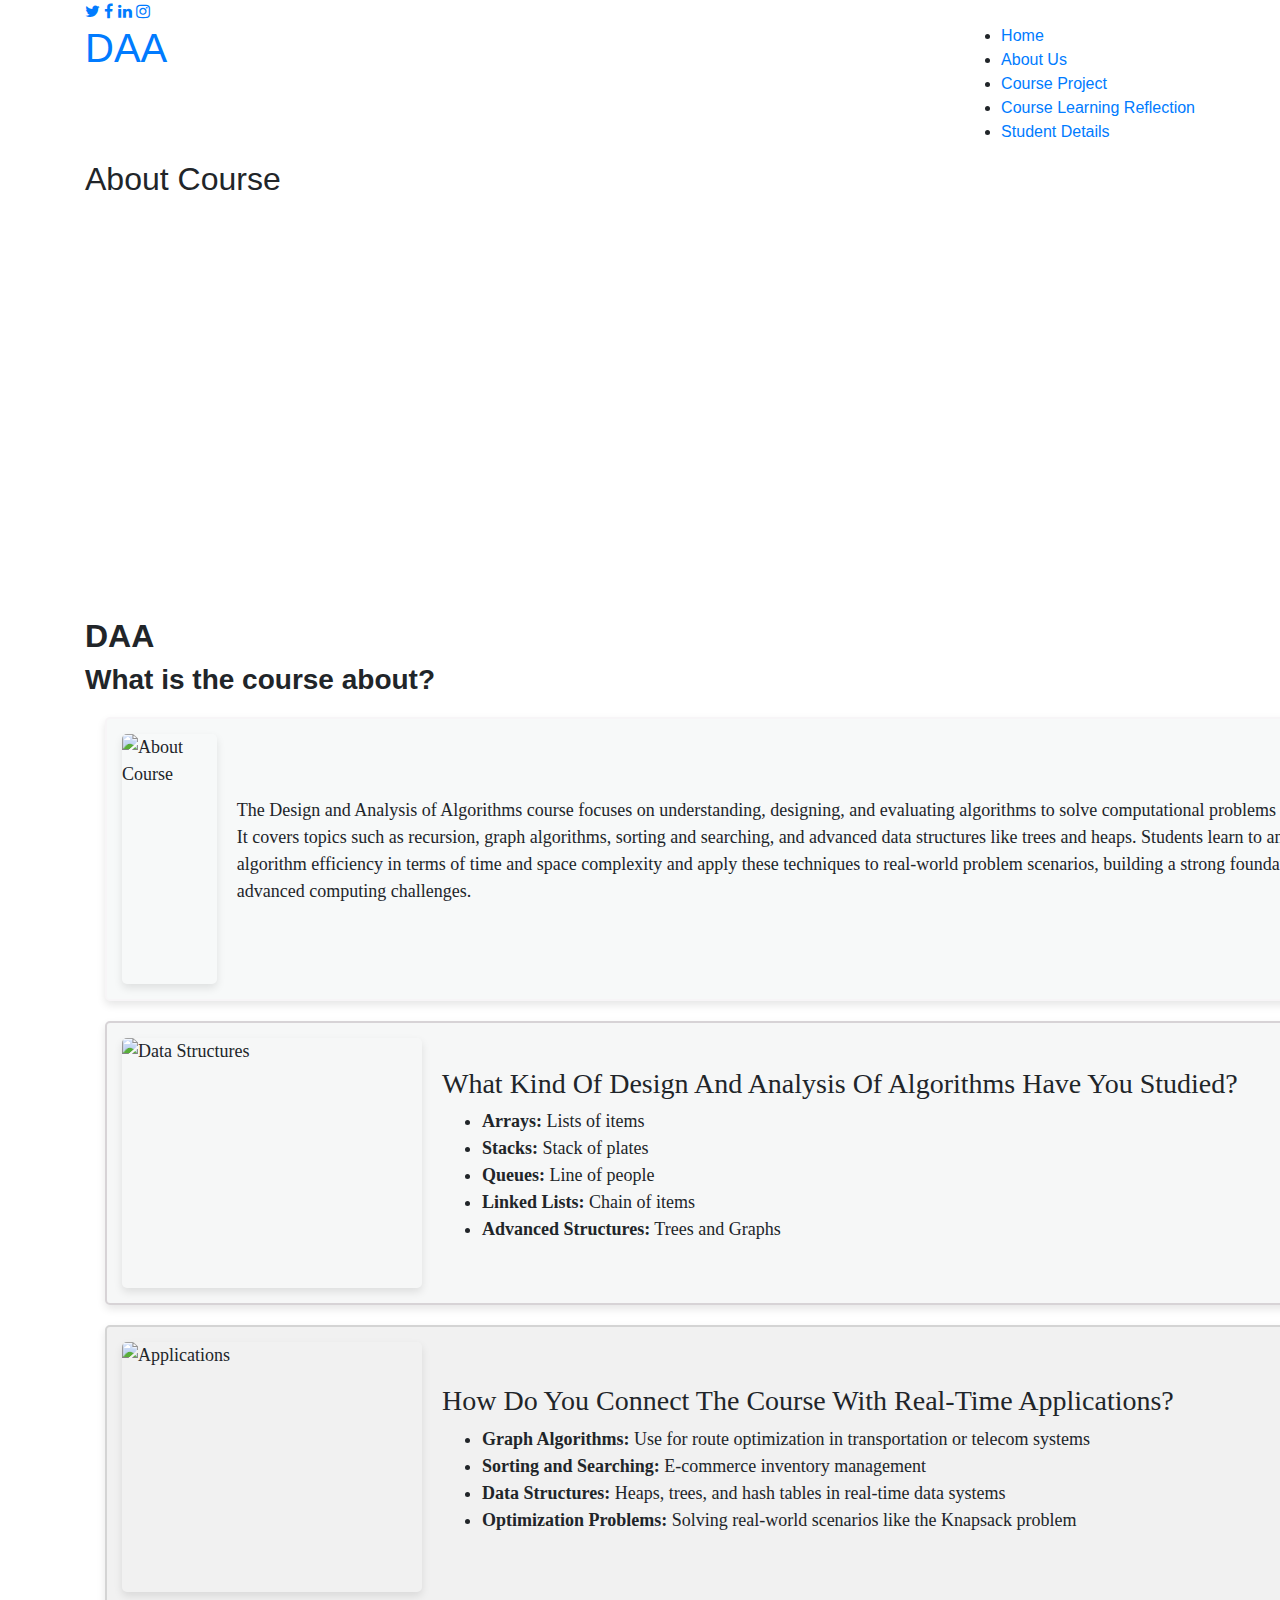
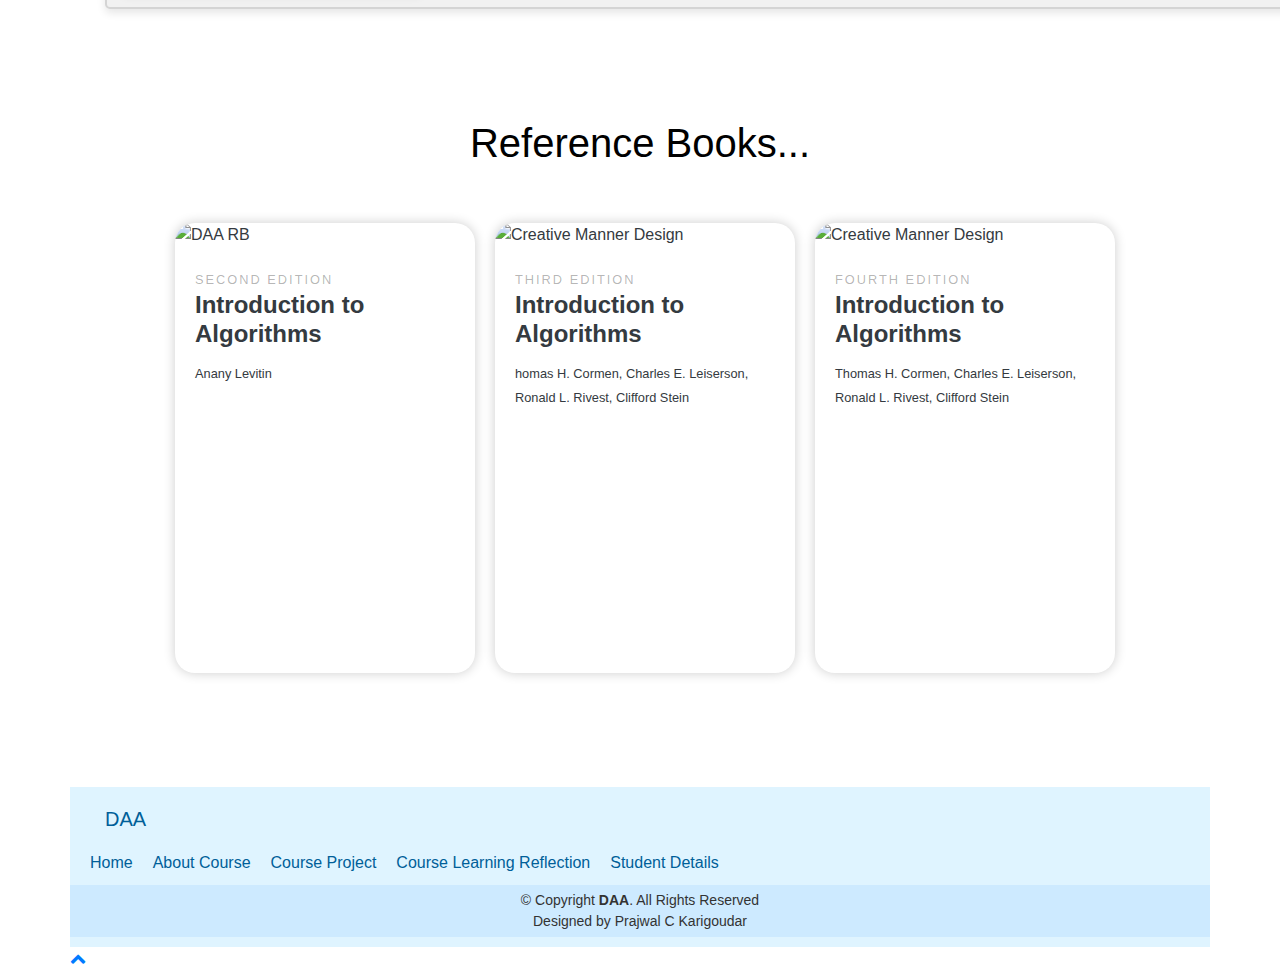
==== about course.html @ 2b9aca1f "Add files via upload" ====
<!DOCTYPE html>
<html lang="en">
<head>
  <meta charset="utf-8">
  <title>DAA About Course</title>
  <meta content="width=device-width, initial-scale=1.0" name="viewport">
  <meta content="" name="keywords">
  <meta content="" name="description">

  <!-- Favicons -->
  <link href="img/favicon.png" rel="icon">
  <link href="img/apple-touch-icon.png" rel="apple-touch-icon">

  <!-- Google Fonts -->
  <link href="https://fonts.googleapis.com/css?family=Open+Sans:300,300i,400,400i,500,600,700,700i|Montserrat:300,400,500,600,700" rel="stylesheet">

  <!-- Bootstrap CSS File -->
  <link href="lib/bootstrap/css/bootstrap.min.css" rel="stylesheet">

  <!-- Libraries CSS Files -->
  <link href="lib/font-awesome/css/font-awesome.min.css" rel="stylesheet">
  <link href="lib/animate/animate.min.css" rel="stylesheet">
  <link href="lib/ionicons/css/ionicons.min.css" rel="stylesheet">
  <link href="lib/owlcarousel/assets/owl.carousel.min.css" rel="stylesheet">
  <link href="lib/lightbox/css/lightbox.min.css" rel="stylesheet">

  <!-- Main Stylesheet File -->
  <link href="css/style.css" rel="stylesheet">

  <!-- =======================================================
    Theme Name: Rapid
    Theme URL: https://bootstrapmade.com/rapid-multipurpose-bootstrap-business-template/
    Author: BootstrapMade.com
    License: https://bootstrapmade.com/license/
  ======================================================= -->
</head>

<body>
  <!--==========================
  Header
  ============================-->
  <header id="header">

    <div id="topbar">
      <div class="container">
        <div class="social-links">
          <a href="#" class="twitter"><i class="fa fa-twitter"></i></a>
          <a href="#" class="facebook"><i class="fa fa-facebook"></i></a>
          <a href="#" class="linkedin"><i class="fa fa-linkedin"></i></a>
          <a href="#" class="instagram"><i class="fa fa-instagram"></i></a>
        </div>
      </div>
    </div>

    <div class="container">

      <div class="logo float-left">
        <!-- Uncomment below if you prefer to use an image logo -->
        <h1 class="text-light"><a href="#intro" class="scrollto"><span>DAA</span></a></h1>
        <!-- <a href="#header" class="scrollto"><img src="img/logo.png" alt="" class="img-fluid"></a> -->
      </div>

      <nav class="main-nav float-right d-none d-lg-block">
        <ul>
            <li class="active"><a href="index.html">Home</a></li>
            <li><a href="about course.html">About Us</a></li>
            <li><a href="course project.html">Course Project</a></li>
            <li><a href="course learning reflection.html">Course Learning Reflection</a></li>
            <li><a href="student details.html">Student Details</a></li>
      </nav><!-- .main-nav -->
      
    </div>
  </header><!-- #header -->

  <!--==========================
    Intro Section
  ============================-->
  <section id="intro" class="clearfix">
    <div class="container d-flex h-100">
      <div class="row justify-content-center align-self-center">
        <div class="col-md-6 intro-info order-md-first order-last">
          <h2>About Course</h2>
        </div>
  
        <div class="col-md-6 intro-img order-md-last order-first">
            <iframe class="styled-iframe" src="https://lottie.host/embed/1fe74a3c-8377-4a32-b13c-34d386376d35/ABcLc5GF6x.lottie"></iframe>
            <style>
              .styled-iframe {
                  width: 180%;
                  height: 450px;
                  border: none;
                  border-radius: 10px;
                  
                  
              }
          </style>
        </div>
      </div>

    </div>
  </section><!-- #intro -->

  <main id="main">

    <!--==========================
      About Us Section
    ============================-->
    <section id="about-course">

        <div class="container">
          <div class="row">
      
            <section id="about-course">

                <div class="container">
                  <div class="row">
              
                    <div class="col-lg-7 col-md-6">
                      <div class="about-content">
                        <h2><b>DAA</b></h2>
                        <h3><b>What is the course about?</b></h3>
                        
                        <!-- First Box -->
                        <div class="box">
                          <div class="box-content">
                            <img src="../Rapid/img/office-worker-flat-with-work-moment-vector-illustration-man-woman-worker-flat-vector_404487-1.jpg" alt="About Course" class="box-image">
                            <div>
                              <p>The Design and Analysis of Algorithms course focuses on understanding, designing, and evaluating algorithms to solve computational problems efficiently. It covers topics such as recursion, graph algorithms, sorting and searching, and advanced data structures like trees and heaps. Students learn to analyze algorithm efficiency in terms of time and space complexity and apply these techniques to real-world problem scenarios, building a strong foundation for advanced computing challenges.</p>
                            </div>
                          </div>
                        </div>
              
                        <!-- Second Box -->
                        <div class="box box-right">
                          <div class="box-content">
                            <img src="../Rapid/img/learning-online-digital-elearning-studying-process_199064-2397 (1).avif" alt="Data Structures" class="box-image">
                            <div>
                              <h3>What Kind Of Design And Analysis Of Algorithms Have You Studied?</h3>
                              <ul>
                                <li><b>Arrays:</b> Lists of items</li>
                                <li><b>Stacks:</b> Stack of plates</li>
                                <li><b>Queues:</b> Line of people</li>
                                <li><b>Linked Lists:</b> Chain of items</li>
                                <li><b>Advanced Structures:</b> Trees and Graphs</li>
                              </ul>
                            </div>
                          </div>
                        </div>
              
                        <!-- Third Box -->
                        <div class="box box-left">
                          <div class="box-content">
                            <img src="../Rapid/img/text-files-concept-illustration_86047-554.avif" alt="Applications" class="box-image">
                            <div>
                              <h3>How Do You Connect The Course With Real-Time Applications?</h3>
                              <ul>
                                <li><b>Graph Algorithms:</b> Use for route optimization in transportation or telecom systems</li>
                                <li><b>Sorting and Searching:</b> E-commerce inventory management</li>
                                <li><b>Data Structures:</b> Heaps, trees, and hash tables in real-time data systems</li>
                                <li><b>Optimization Problems:</b> Solving real-world scenarios like the Knapsack problem</li>
                              </ul>
                            </div>
                          </div>
                        </div>
              
                      </div>
                    </div>
                  </div>
                </div>
              
                <style>
                  .box {
  font-size: 18px;
  font-family: 'Times New Roman';
  background-color: #f7f9f9;
  border: 2px solid #f7f5f7;
  border-radius: 5px;
  width: 200%;  /* Increase the width */
  padding: 15px;
  margin: 20px;
  box-shadow: 0 4px 8px rgba(0, 0, 0, 0.1);
  transition: all 0.3s ease;
}

.box-content {
  display: flex;
  align-items: center;
  gap: 20px; /* Space between image and text */
  transition: transform 0.3s ease;
}

.box-image {
  width: 300px;  /* Increased image width */
  height: 250px; /* Increased image height */
  object-fit: cover;
  border-radius: 5px;
  box-shadow: 0 4px 8px rgba(0, 0, 0, 0.1);
  transition: transform 0.3s ease, box-shadow 0.3s ease;
}

.box:hover {
  transform: translateY(-5px);
  box-shadow: 0 6px 15px rgba(0, 0, 0, 0.15);
}

.box:hover .box-image {
  transform: scale(1.1); /* Scale image slightly */
  box-shadow: 0 6px 20px rgba(0, 0, 0, 0.2); /* Stronger shadow */
}

.box:hover .box-content {
  transform: scale(1.05); /* Slightly enlarge the container */
}

/* Right Box */
.box-right {
  background-color: #f6f7f7;
  border: 2px solid #d7d3d6;
}

/* Left Box */
.box-left {
  background-color: #f1f1f1;
  border: 2px solid #d4d4d4;
}

/* Media Query for Smaller Screens */
@media screen and (max-width: 768px) {
  .box {
    width: 100%;
    float: none;
  }

  .box-content {
    flex-direction: column; /* Stack image and text on smaller screens */
    text-align: center;
  }

  .box-image {
    margin-bottom: 10px;
  }
}

                </style>
              
              </section>
              
      <!-- #about -->
      <section class="wrapper">
        <div class="container">
          <div class="row">
            <div class="col text-center mb-5">
              <h1>Reference Books...</h1>
              <h1 class="lead display-4 font-weight-bolder"></h1>
            </div>
          </div>
          <div class="row">
            <!-- Card 1 -->
            <div class="col-sm-12 col-md-6 col-lg-4 mb-4">
              <div class="card text-dark click-col">
                <img class="card-img-top" src="../Rapid/img/81yt83skJNL._SL1500_.jpg" alt="DAA RB">
                <div class="card-body">
                  <small class="card-meta mb-2">Second Edition</small>
                  <h4 class="card-title mt-0">
                    <a class="text-dark" href="https://amzn.in/d/3ay6RWi"> Introduction to Algorithms</a>
                  </h4>
                  <small><i class="far fa-clock"></i> Anany Levitin</small>
                </div>
                <div class="card-footer">
                  <div class="media">
                    <!-- Optional Media Content -->
                  </div>
                </div>
              </div>
            </div>
      
            <!-- Card 2 -->
            <div class="col-sm-12 col-md-6 col-lg-4 mb-4">
              <div class="card text-dark click-col">
                <img class="card-img-top" src="../Rapid/img/61Pgdn8Ys-L._SL1500_.jpg" alt="Creative Manner Design">
                <div class="card-body">
                  <small class="card-meta mb-2">Third Edition</small>
                  <h4 class="card-title mt-0">
                    <a class="text-dark" href="https://books.google.co.in/books?id=NLngYyWFl_YC&lpg=PP1&pg=PP1#v=onepage&q&f=false">Introduction to Algorithms</a>
                  </h4>
                  <small><i class="far fa-clock"></i> homas H. Cormen, Charles E. Leiserson, Ronald L. Rivest, Clifford Stein</small>
                </div>
                <div class="card-footer">
                  <div class="media">
                    <!-- Optional Media Content -->
                  </div>
                </div>
              </div>
            </div>
      
            <!-- Card 3 -->
            <div class="col-sm-12 col-md-6 col-lg-4 mb-4">
              <div class="card text-dark click-col">
                <img class="card-img-top" src="../Rapid/img/61Mw06x2XcL._SL1500_.jpg" alt="Creative Manner Design">
                <div class="card-body">
                  <small class="card-meta mb-2">Fourth Edition</small>
                  <h4 class="card-title mt-0">
                    <a class="text-dark" href="https://books.google.co.in/books?id=HOJyzgEACAAJ&lpg=PP1&pg=PR5#v=onepage&q&f=false">Introduction to Algorithms</a>
                  </h4>
                  <small><i class="far fa-clock"></i> Thomas H. Cormen, Charles E. Leiserson, Ronald L. Rivest, Clifford Stein</small>
                </div>
                <div class="card-footer">
                  <div class="media">
                    <!-- Optional Media Content -->
                  </div>
                </div>
              </div>
            </div>
          </div>
        </div>
      </section>
      
      <style>
                body {
  /* Created with https://www.css-gradient.com */
  background: none;
}

h1 {
  color: #000000;
}

.lead {
  color: #aaa;
}

.wrapper {
  margin: 10vh;
}

/* post card styles */
.card {
  border: none;
  width:300px;
  transition: all 500ms cubic-bezier(0.19, 1, 0.22, 1);
  overflow: hidden;
  border-radius: 20px;
  min-height: 450px;
  box-shadow: 0 0 12px 0 rgba(0, 0, 0, 0.2);
}

.card img {
  width: 100%;
  height: 100%;
  object-fit: cover;
  transition: transform 0.5s ease; /* Smooth zoom on hover */
}

.card:hover img {
  transform: scale(1.1); /* Slight zoom on hover */
}

.card:hover {
  transform: translateY(-10px); /* Lift card slightly on hover */
}


@media (max-width: 768px) {
  .card {
    min-height: 350px;
  }
}

@media (max-width: 420px) {
  .card {
    min-height: 300px;
  }
}

.card.card-has-bg {
  transition: all 500ms cubic-bezier(0.19, 1, 0.22, 1);
  background-size: 120%;
  background-repeat: no-repeat;
  background-position: center center;
}


.card.card-has-bg:before {
  content: '';
  position: absolute;
  top: 0;
  right: 0;
  bottom: 0;
  left: 0;
  background: inherit;
  -webkit-filter: grayscale(1);
  -moz-filter: grayscale(100%);
  -ms-filter: grayscale(100%);
  -o-filter: grayscale(100%);
  filter: grayscale(100%);
}

.card.card-has-bg:hover {
  transform: scale(0.98);
  box-shadow: 0 0 5px -2px rgba(0, 0, 0, 0.3);
  background-size: 130%;
  transition: all 500ms cubic-bezier(0.19, 1, 0.22, 1);
}

.card.card-has-bg:hover .card-img-overlay {
  transition: all 800ms cubic-bezier(0.19, 1, 0.22, 1);
  background: rgb(255, 186, 33);
  background: linear-gradient(
    0deg,
    rgba(255, 186, 33, 0.5) 0%,
    rgba(255, 186, 33, 1) 100%
  );
}



.card-footer {
  background: none;
  border-top: none;
}

.card-footer .media img {
  border: solid 3px rgba(255, 255, 255, 0.3);
}

.card-title {
  font-weight: 800;
}

.card-meta {
  color: rgba(0, 0, 0, 0.3);
  text-transform: uppercase;
  font-weight: 500;
  letter-spacing: 2px;
}

.card-body {
  transition: all 500ms cubic-bezier(0.19, 1, 0.22, 1);
}

.card:hover .card-body {
  margin-top: 30px;
  transition: all 800ms cubic-bezier(0.19, 1, 0.22, 1);
}

.card:hover {
  cursor: pointer;
  transition: all 800ms cubic-bezier(0.19, 1, 0.22, 1);
}

.card-img-overlay {
  transition: all 800ms cubic-bezier(0.19, 1, 0.22, 1);
  background: rgb(255, 186, 33);
  background: linear-gradient(
    0deg,
    rgba(255, 186, 33, 0.3785889355742297) 0%,
    rgba(255, 186, 33, 1) 100%
  );
}



      </style>
      


    <!--==========================
      Services Section
    ============================-->
    <!-- #about -->

    <!--==========================
      Portfolio Section
    ============================-->


  <!--==========================
    Footer
  ============================-->
  <!-- #footer -->
<footer id="footer" style="background-color: #dff4ff;">
  <div class="footer-top">
    <div class="row">

      <div class="col-lg-6">
        <div class="footer-info">
          <h3>DAA</h3>
        </div>
      </div>

      <div class="footer-links">
        <h4></h4>
        <ul>
          <li><a href="#">Home</a></li>
          <li><a href="#">About Course</a></li>
          <li><a href="#">Course Project</a></li>
          <li><a href="#">Course Learning Reflection</a></li>
          <li><a href="#">Student Details</a></li>
        </ul>
      </div>

    </div>
  </div>

  <div class="footer-bottom">
    <div class="row">
      <div class="col-12 text-center">
        <div class="copyright">
          &copy; Copyright <strong>DAA</strong>. All Rights Reserved
        </div>
        <div class="credits">
          Designed by Prajwal C Karigoudar
        </div>
      </div>
    </div>
  </div>
</footer>

<style>
#footer {
  width: 100%;
  padding: 10px 0;
  color: #333;
  background-color: #dff4ff; /* Light sky blue background */
}

#footer .footer-top {
  display: flex;
  flex-direction: column; /* Stack items vertically */
  align-items: center; /* Center items horizontally */
  justify-content: center; /* Center items vertically */
  padding: 10px 20px;
}

#footer .footer-info h3 {
  font-size: 20px;
  color: #005f99; /* Sky blue text */
  margin-bottom: 10px;
}

#footer .footer-links {
  text-align: center;
}

#footer .footer-links h4 {
  font-size: 18px;
  color: #005f99;
  margin-bottom: 10px;
}

#footer .footer-links ul {
  list-style: none;
  padding: 0;
  margin: 0;
  display: flex; /* Makes the list horizontal */
  gap: 20px; /* Adds spacing between items */
  justify-content: center; /* Center the links horizontally */
}

#footer .footer-links ul li {
  display: inline-block;
}

#footer .footer-links ul li a {
  color: #005f99;
  text-decoration: none;
  transition: color 0.3s;
}

#footer .footer-links ul li a:hover {
  color: #003d66; /* Darker blue on hover */
}

#footer .footer-bottom {
  text-align: center;
  padding: 5px 0;
  background-color: #cdeaff;
  font-size: 14px;
}

#footer .row {
  margin: 0; /* Removes spacing between grid rows */
  width: 100%;
}

body {
  margin: 0; /* Ensure no margins around the footer */
}
</style>


  <a href="#" class="back-to-top"><i class="fa fa-chevron-up"></i></a>
  <!-- Uncomment below i you want to use a preloader -->
  <!-- <div id="preloader"></div> -->

  <!-- JavaScript Libraries -->
  <script src="lib/jquery/jquery.min.js"></script>
  <script src="lib/jquery/jquery-migrate.min.js"></script>
  <script src="lib/bootstrap/js/bootstrap.bundle.min.js"></script>
  <script src="lib/easing/easing.min.js"></script>
  <script src="lib/mobile-nav/mobile-nav.js"></script>
  <script src="lib/wow/wow.min.js"></script>
  <script src="lib/waypoints/waypoints.min.js"></script>
  <script src="lib/counterup/counterup.min.js"></script>
  <script src="lib/owlcarousel/owl.carousel.min.js"></script>
  <script src="lib/isotope/isotope.pkgd.min.js"></script>
  <script src="lib/lightbox/js/lightbox.min.js"></script>
  <!-- Contact Form JavaScript File -->
  <script src="contactform/contactform.js"></script>

  <!-- Template Main Javascript File -->
  <script src="js/main.js"></script>

</body>
</html>
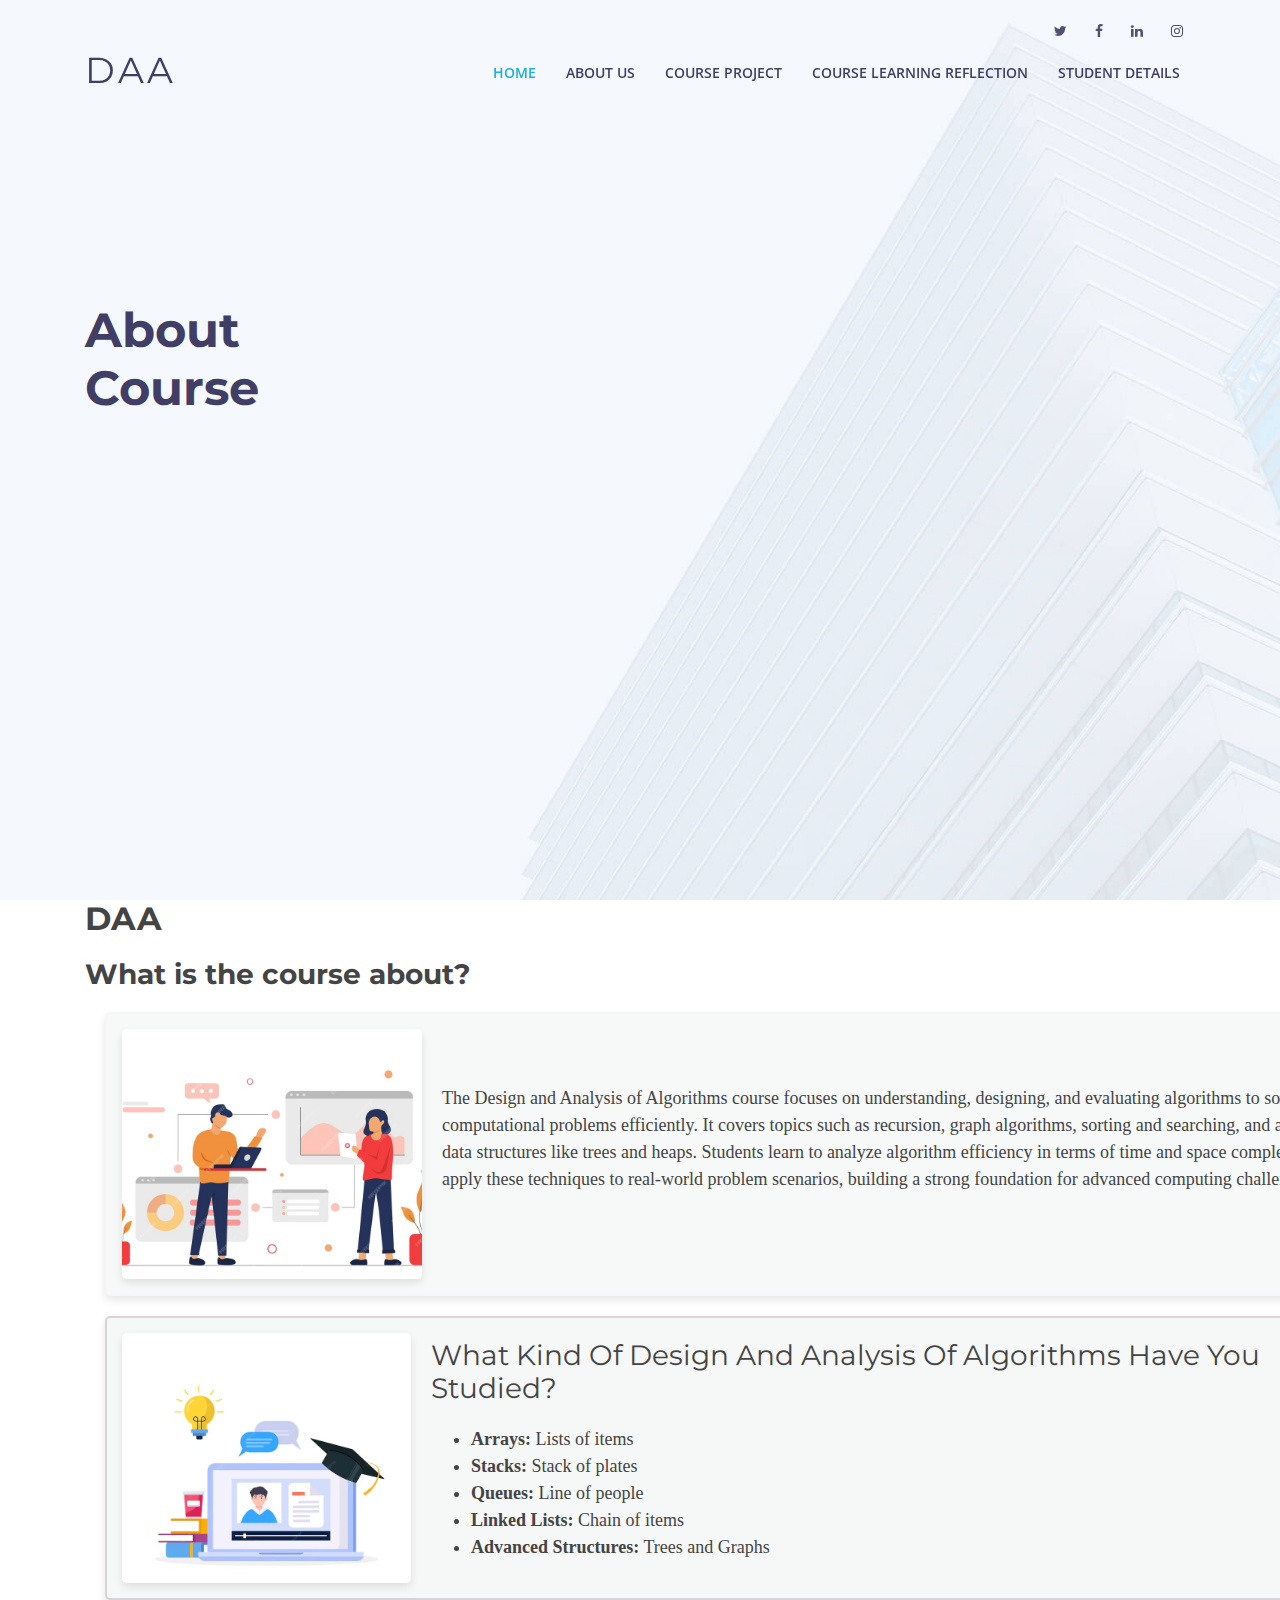
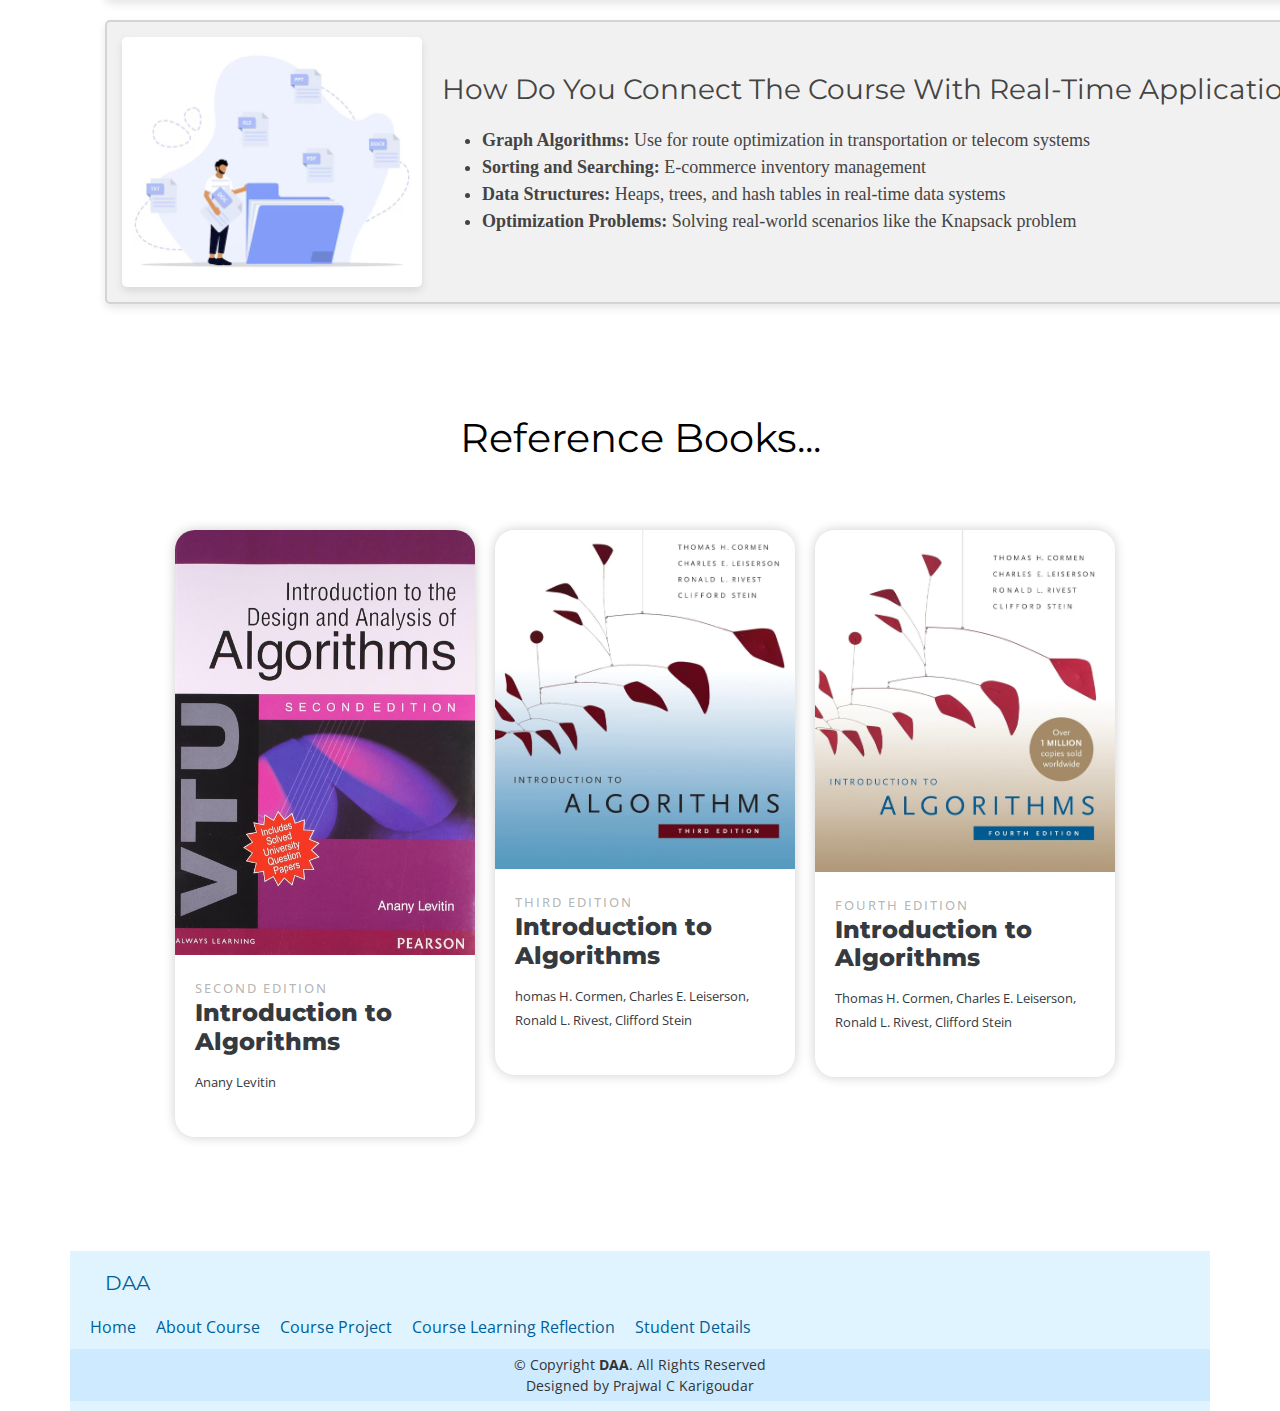
==== commit a14cf975: "Update about course.html" ====
--- a/about course.html
+++ b/about course.html
@@ -123,7 +123,7 @@
                         <!-- First Box -->
                         <div class="box">
                           <div class="box-content">
-                            <img src="../Rapid/img/office-worker-flat-with-work-moment-vector-illustration-man-woman-worker-flat-vector_404487-1.jpg" alt="About Course" class="box-image">
+                            <img src="./img/office-worker-flat-with-work-moment-vector-illustration-man-woman-worker-flat-vector_404487-1.jpg" alt="About Course" class="box-image">
                             <div>
                               <p>The Design and Analysis of Algorithms course focuses on understanding, designing, and evaluating algorithms to solve computational problems efficiently. It covers topics such as recursion, graph algorithms, sorting and searching, and advanced data structures like trees and heaps. Students learn to analyze algorithm efficiency in terms of time and space complexity and apply these techniques to real-world problem scenarios, building a strong foundation for advanced computing challenges.</p>
                             </div>
@@ -133,7 +133,7 @@
                         <!-- Second Box -->
                         <div class="box box-right">
                           <div class="box-content">
-                            <img src="../Rapid/img/learning-online-digital-elearning-studying-process_199064-2397 (1).avif" alt="Data Structures" class="box-image">
+                            <img src="./img/learning-online-digital-elearning-studying-process_199064-2397 (1).avif" alt="Data Structures" class="box-image">
                             <div>
                               <h3>What Kind Of Design And Analysis Of Algorithms Have You Studied?</h3>
                               <ul>
@@ -150,7 +150,7 @@
                         <!-- Third Box -->
                         <div class="box box-left">
                           <div class="box-content">
-                            <img src="../Rapid/img/text-files-concept-illustration_86047-554.avif" alt="Applications" class="box-image">
+                            <img src="./img/text-files-concept-illustration_86047-554.avif" alt="Applications" class="box-image">
                             <div>
                               <h3>How Do You Connect The Course With Real-Time Applications?</h3>
                               <ul>
@@ -258,7 +258,7 @@
             <!-- Card 1 -->
             <div class="col-sm-12 col-md-6 col-lg-4 mb-4">
               <div class="card text-dark click-col">
-                <img class="card-img-top" src="../Rapid/img/81yt83skJNL._SL1500_.jpg" alt="DAA RB">
+                <img class="card-img-top" src="./img/81yt83skJNL._SL1500_.jpg" alt="DAA RB">
                 <div class="card-body">
                   <small class="card-meta mb-2">Second Edition</small>
                   <h4 class="card-title mt-0">
@@ -277,7 +277,7 @@
             <!-- Card 2 -->
             <div class="col-sm-12 col-md-6 col-lg-4 mb-4">
               <div class="card text-dark click-col">
-                <img class="card-img-top" src="../Rapid/img/61Pgdn8Ys-L._SL1500_.jpg" alt="Creative Manner Design">
+                <img class="card-img-top" src="./img/61Pgdn8Ys-L._SL1500_.jpg" alt="Creative Manner Design">
                 <div class="card-body">
                   <small class="card-meta mb-2">Third Edition</small>
                   <h4 class="card-title mt-0">
@@ -296,7 +296,7 @@
             <!-- Card 3 -->
             <div class="col-sm-12 col-md-6 col-lg-4 mb-4">
               <div class="card text-dark click-col">
-                <img class="card-img-top" src="../Rapid/img/61Mw06x2XcL._SL1500_.jpg" alt="Creative Manner Design">
+                <img class="card-img-top" src="./img/61Mw06x2XcL._SL1500_.jpg" alt="Creative Manner Design">
                 <div class="card-body">
                   <small class="card-meta mb-2">Fourth Edition</small>
                   <h4 class="card-title mt-0">
--- a/css/style.css
+++ b/css/style.css
@@ -0,0 +1,1340 @@
+/*
+  Theme Name: Rapid
+  Theme URL: https://bootstrapmade.com/rapid-multipurpose-bootstrap-business-template/
+  Author: BootstrapMade.com
+  License: https://bootstrapmade.com/license/
+*/
+
+/*--------------------------------------------------------------
+# General
+--------------------------------------------------------------*/
+
+body {
+  background: #fff;
+  color: #444;
+  font-family: "Open Sans", sans-serif;
+}
+
+a {
+  color: #1bb1dc;
+  transition: 0.5s;
+}
+
+a:hover,
+a:active,
+a:focus {
+  color: #0a98c0;
+  outline: none;
+  text-decoration: none;
+}
+
+p {
+  padding: 0;
+  margin: 0 0 30px 0;
+}
+
+h1,
+h2,
+h3,
+h4,
+h5,
+h6 {
+  font-family: "Montserrat", sans-serif;
+  font-weight: 400;
+  margin: 0 0 20px 0;
+  padding: 0;
+}
+
+/* Back to top button */
+
+.back-to-top {
+  position: fixed;
+  display: none;
+  background: #1bb1dc;
+  color: #6a4a4a;
+  width: 44px;
+  height: 44px;
+  text-align: center;
+  line-height: 1;
+  font-size: 16px;
+  border-radius: 50%;
+  right: 15px;
+  bottom: 15px;
+  transition: background 0.5s;
+  z-index: 11;
+}
+
+.back-to-top i {
+  padding-top: 12px;
+  color: #fff;
+}
+
+/* Prelaoder */
+
+#preloader {
+  position: fixed;
+  top: 0;
+  left: 0;
+  right: 0;
+  bottom: 0;
+  z-index: 9999;
+  overflow: hidden;
+  background: #fff;
+}
+
+#preloader:before {
+  content: "";
+  position: fixed;
+  top: calc(50% - 30px);
+  left: calc(50% - 30px);
+  border: 6px solid #f2f2f2;
+  border-top: 6px solid #1bb1dc;
+  border-radius: 50%;
+  width: 60px;
+  height: 60px;
+  -webkit-animation: animate-preloader 1s linear infinite;
+  animation: animate-preloader 1s linear infinite;
+}
+
+@-webkit-keyframes animate-preloader {
+  0% {
+    -webkit-transform: rotate(0deg);
+    transform: rotate(0deg);
+  }
+
+  100% {
+    -webkit-transform: rotate(360deg);
+    transform: rotate(360deg);
+  }
+}
+
+@keyframes animate-preloader {
+  0% {
+    -webkit-transform: rotate(0deg);
+    transform: rotate(0deg);
+  }
+
+  100% {
+    -webkit-transform: rotate(360deg);
+    transform: rotate(360deg);
+  }
+}
+
+/*--------------------------------------------------------------
+# Top Bar
+--------------------------------------------------------------*/
+
+#topbar {
+  padding: 0 0 10px 0;
+  font-size: 14px;
+  transition: all 0.5s;
+}
+
+#topbar .social-links {
+  text-align: right;
+}
+
+#topbar .social-links a {
+  color: #535074;
+  padding: 4px 12px;
+  display: inline-block;
+  line-height: 1px;
+}
+
+#topbar .social-links a:hover {
+  color: #1bb1dc;
+}
+
+#topbar .social-links a:first-child {
+  border-left: 0;
+}
+
+/*--------------------------------------------------------------
+# Header
+--------------------------------------------------------------*/
+
+#header {
+  height: 110px;
+  transition: all 0.5s;
+  z-index: 997;
+  transition: all 0.5s;
+  padding: 20px 0;
+  position: fixed;
+  left: 0;
+  top: 0;
+  right: 0;
+  transition: all 0.5s;
+  z-index: 997;
+}
+
+#header.header-scrolled,
+#header.header-pages {
+  height: 70px;
+  padding: 15px 0;
+  background-color: #fff;
+  box-shadow: 0px 0px 30px rgba(127, 137, 161, 0.3);
+}
+
+#header.header-scrolled #topbar,
+#header.header-pages #topbar {
+  display: none;
+}
+
+#header .logo h1 {
+  font-size: 36px;
+  margin: 0;
+  padding: 0;
+  line-height: 1;
+  font-weight: 400;
+  letter-spacing: 3px;
+  text-transform: uppercase;
+}
+
+#header .logo h1 a,
+#header .logo h1 a:hover {
+  color: #413e66;
+  text-decoration: none;
+}
+
+#header .logo img {
+  padding: 0;
+  margin: 7px 0;
+  max-height: 26px;
+}
+
+.main-pages {
+  margin-top: 60px;
+}
+
+/*--------------------------------------------------------------
+# Intro Section
+--------------------------------------------------------------*/
+
+#intro {
+  width: 100%;
+  height: 100vh;
+  position: relative;
+  background: #f5f8fd url("../img/intro-bg.jpg") center top no-repeat;
+  background-size: cover;
+}
+
+#intro .intro-info h2 {
+  color: #413e66;
+  margin-bottom: 40px;
+  font-size: 48px;
+  font-weight: 700;
+}
+
+#intro .intro-info h2 span {
+  color: #1bb1dc;
+}
+
+#intro .intro-info .btn-get-started,
+#intro .intro-info .btn-services {
+  font-family: "Montserrat", sans-serif;
+  font-size: 13px;
+  font-weight: 600;
+  text-transform: uppercase;
+  letter-spacing: 1px;
+  display: inline-block;
+  padding: 10px 32px;
+  border-radius: 4px;
+  transition: 0.5s;
+  color: #fff;
+  background: #1bb1dc;
+  color: #fff;
+}
+
+#intro .intro-info .btn-get-started:hover,
+#intro .intro-info .btn-services:hover {
+  background: #0a98c0;
+}
+
+/*--------------------------------------------------------------
+# Navigation Menu
+--------------------------------------------------------------*/
+
+/* Desktop Navigation */
+
+.main-nav {
+  /* Drop Down */
+  /* Deep Drop Down */
+}
+
+.main-nav,
+.main-nav * {
+  margin: 0;
+  padding: 0;
+  list-style: none;
+}
+
+.main-nav > ul > li {
+  position: relative;
+  white-space: nowrap;
+  float: left;
+}
+
+.main-nav a {
+  display: block;
+  position: relative;
+  color: #413e66;
+  padding: 10px 15px;
+  transition: 0.3s;
+  font-size: 14px;
+  font-family: "Open Sans", sans-serif;
+  text-transform: uppercase;
+  font-weight: 600;
+}
+
+.main-nav a:hover,
+.main-nav .active > a,
+.main-nav li:hover > a {
+  color: #1bb1dc;
+  text-decoration: none;
+}
+
+.main-nav .drop-down ul {
+  display: block;
+  position: absolute;
+  left: 0;
+  top: calc(100% - 30px);
+  z-index: 99;
+  opacity: 0;
+  visibility: hidden;
+  padding: 10px 0;
+  background: #fff;
+  box-shadow: 0px 0px 30px rgba(127, 137, 161, 0.25);
+  transition: ease all 0.3s;
+}
+
+.main-nav .drop-down:hover > ul {
+  opacity: 1;
+  top: 100%;
+  visibility: visible;
+}
+
+.main-nav .drop-down li {
+  min-width: 180px;
+  position: relative;
+}
+
+.main-nav .drop-down ul a {
+  padding: 10px 20px;
+  font-size: 14px;
+  font-weight: 500;
+  text-transform: none;
+  color: #065e77;
+}
+
+.main-nav .drop-down ul a:hover,
+.main-nav .drop-down ul .active > a,
+.main-nav .drop-down ul li:hover > a {
+  color: #1bb1dc;
+}
+
+.main-nav .drop-down > a:after {
+  content: "\f107";
+  font-family: FontAwesome;
+  padding-left: 10px;
+}
+
+.main-nav .drop-down .drop-down ul {
+  top: 0;
+  left: calc(100% - 30px);
+}
+
+.main-nav .drop-down .drop-down:hover > ul {
+  opacity: 1;
+  top: 0;
+  left: 100%;
+}
+
+.main-nav .drop-down .drop-down > a {
+  padding-right: 35px;
+}
+
+.main-nav .drop-down .drop-down > a:after {
+  content: "\f105";
+  position: absolute;
+  right: 15px;
+}
+
+/* Mobile Navigation */
+
+.mobile-nav {
+  position: fixed;
+  top: 0;
+  bottom: 0;
+  z-index: 9999;
+  overflow-y: auto;
+  left: -260px;
+  width: 260px;
+  padding-top: 18px;
+  background: rgba(40, 38, 70, 0.8);
+  transition: 0.4s;
+}
+
+.mobile-nav * {
+  margin: 0;
+  padding: 0;
+  list-style: none;
+}
+
+.mobile-nav a {
+  display: block;
+  position: relative;
+  color: #fff;
+  padding: 10px 20px;
+  font-weight: 500;
+}
+
+.mobile-nav a:hover,
+.mobile-nav .active > a,
+.mobile-nav li:hover > a {
+  color: #8dc2fa;
+  text-decoration: none;
+}
+
+.mobile-nav .drop-down > a:after {
+  content: "\f078";
+  font-family: FontAwesome;
+  padding-left: 10px;
+  position: absolute;
+  right: 15px;
+}
+
+.mobile-nav .active.drop-down > a:after {
+  content: "\f077";
+}
+
+.mobile-nav .drop-down > a {
+  padding-right: 35px;
+}
+
+.mobile-nav .drop-down ul {
+  display: none;
+  overflow: hidden;
+}
+
+.mobile-nav .drop-down li {
+  padding-left: 20px;
+}
+
+.mobile-nav-toggle {
+  position: fixed;
+  right: 0;
+  top: 0;
+  z-index: 9998;
+  border: 0;
+  background: none;
+  font-size: 24px;
+  transition: all 0.4s;
+  outline: none !important;
+  line-height: 1;
+  cursor: pointer;
+  text-align: right;
+}
+
+.mobile-nav-toggle i {
+  margin: 18px 18px 0 0;
+  color: #065e77;
+}
+
+.mobile-nav-overly {
+  width: 100%;
+  height: 100%;
+  z-index: 9997;
+  top: 0;
+  left: 0;
+  position: fixed;
+  background: rgba(40, 38, 70, 0.8);
+  overflow: hidden;
+  display: none;
+}
+
+.mobile-nav-active {
+  overflow: hidden;
+}
+
+.mobile-nav-active .mobile-nav {
+  left: 0;
+}
+
+.mobile-nav-active .mobile-nav-toggle i {
+  color: #fff;
+}
+
+/*--------------------------------------------------------------
+# Sections
+--------------------------------------------------------------*/
+
+/* Sections Header
+--------------------------------*/
+
+.section-header h3 {
+  font-size: 36px;
+  color: #413e66;
+  text-align: center;
+  font-weight: 700;
+  position: relative;
+  font-family: "Montserrat", sans-serif;
+}
+
+.section-header p {
+  text-align: center;
+  margin: auto;
+  font-size: 15px;
+  padding-bottom: 60px;
+  color: #535074;
+  width: 50%;
+}
+
+/* Section with background
+--------------------------------*/
+
+.section-bg {
+  background: #f5f8fd;
+}
+
+/* About Us Section
+--------------------------------*/
+
+#about {
+  padding: 60px 0;
+}
+
+#about .about-content {
+  padding-top: 40px;
+}
+
+#about .about-content h2 {
+  color: #413e66;
+  font-family: "Montserrat", sans-serif;
+  font-weight: 700;
+}
+
+#about .about-content h3 {
+  color: #696592;
+  font-weight: 400;
+  font-size: 22px;
+  font-style: italic;
+}
+
+#about .about-content ul {
+  list-style: none;
+  padding: 0;
+}
+
+#about .about-content ul li {
+  padding-bottom: 10px;
+}
+
+#about .about-content ul li i {
+  font-size: 20px;
+  padding-right: 4px;
+  color: #1bb1dc;
+}
+
+#about .about-img {
+  position: relative;
+  margin: 30px 30px 30px 30px;
+}
+
+#about .about-img img {
+  width: 100%;
+  border: 8px solid #fff;
+  transition: .5s;
+}
+
+#about .about-img img:hover {
+  width: 100%;
+  -webkit-transform: scale(1.03);
+  transform: scale(1.03);
+}
+
+#about .about-img::before {
+  position: absolute;
+  left: -31px;
+  top: -30px;
+  width: 90%;
+  height: 92%;
+  z-index: -1;
+  content: '';
+  background-color: #ebf1fa;
+  transition: .5s;
+}
+
+#about .about-img::after {
+  position: absolute;
+  right: -31px;
+  bottom: -30px;
+  width: 90%;
+  height: 92%;
+  z-index: -1;
+  content: '';
+  background-color: #ebf1fa;
+  transition: .5s;
+}
+
+/* Services Section
+--------------------------------*/
+
+#services {
+  padding: 60px 0 40px 0;
+}
+
+#services .box {
+  padding: 30px;
+  position: relative;
+  overflow: hidden;
+  border-radius: 10px;
+  margin: 0 10px 40px 10px;
+  background: #fff;
+  box-shadow: 0 10px 29px 0 rgba(68, 88, 144, 0.1);
+  transition: all 0.3s ease-in-out;
+  text-align: center;
+}
+
+#services .box:hover {
+  -webkit-transform: scale(1.1);
+  transform: scale(1.1);
+}
+
+#services .icon {
+  margin: 0 auto 15px auto;
+  padding-top: 12px;
+  display: inline-block;
+  text-align: center;
+  border-radius: 50%;
+  width: 60px;
+  height: 60px;
+}
+
+#services .icon i {
+  font-size: 36px;
+  line-height: 1;
+}
+
+#services .title {
+  font-weight: 700;
+  margin-bottom: 15px;
+  font-size: 18px;
+}
+
+#services .title a {
+  color: #111;
+}
+
+#services .box:hover .title a {
+  color: #1bb1dc;
+}
+
+#services .description {
+  font-size: 14px;
+  line-height: 28px;
+  margin-bottom: 0;
+  text-align: left;
+}
+
+/* Why Us Section
+--------------------------------*/
+
+#why-us {
+  padding: 60px 0;
+}
+
+#why-us .why-us-content .features {
+  margin: 0 0 15px 0;
+  padding: 0;
+  transition: 0.3s ease-in-out;
+}
+
+#why-us .why-us-content .features i {
+  font-size: 36px;
+  float: left;
+}
+
+#why-us .why-us-content .features h4 {
+  font-size: 24px;
+  font-weight: 600;
+  margin-left: 56px;
+  color: #413e66;
+  margin-bottom: 5px;
+}
+
+#why-us .why-us-content .features p {
+  font-size: 16px;
+  margin-left: 56px;
+  color: #555186;
+}
+
+#why-us .counters {
+  padding-top: 40px;
+}
+
+#why-us .counters span {
+  font-family: "Montserrat", sans-serif;
+  font-weight: bold;
+  font-size: 48px;
+  display: block;
+  color: #555186;
+}
+
+#why-us .counters p {
+  padding: 0;
+  margin: 0 0 20px 0;
+  font-family: "Montserrat", sans-serif;
+  font-size: 14px;
+  color: #8a87b6;
+}
+
+/* Call To Action Section
+--------------------------------*/
+
+#call-to-action {
+  background: #2d2b46;
+  background-size: cover;
+  padding: 40px 0;
+}
+
+#call-to-action .cta-title {
+  color: #fff;
+  font-size: 28px;
+  font-weight: 700;
+}
+
+#call-to-action .cta-text {
+  color: #fff;
+}
+
+#call-to-action .cta-btn {
+  font-family: "Montserrat", sans-serif;
+  font-weight: 700;
+  font-size: 16px;
+  letter-spacing: 1px;
+  display: inline-block;
+  padding: 8px 26px;
+  border-radius: 3px;
+  transition: 0.5s;
+  margin: 10px;
+  border: 3px solid #fff;
+  color: #fff;
+}
+
+#call-to-action .cta-btn:hover {
+  background: #1bb1dc;
+  border: 3px solid #1bb1dc;
+}
+
+/* Features Section
+--------------------------------*/
+
+#features {
+  padding: 80px 0;
+}
+
+#features h4 {
+  font-weight: 600;
+  font-size: 24px;
+}
+
+/* Portfolio Section
+--------------------------------*/
+
+#portfolio {
+  padding: 60px 0;
+}
+
+#portfolio #portfolio-flters {
+  padding: 0;
+  margin: 5px 0 35px 0;
+  list-style: none;
+  text-align: center;
+}
+
+#portfolio #portfolio-flters li {
+  cursor: pointer;
+  margin: 15px 15px 15px 0;
+  display: inline-block;
+  padding: 6px 10px;
+  font-size: 16px;
+  line-height: 20px;
+  color: #413e66;
+  margin-bottom: 5px;
+  transition: all 0.3s ease-in-out;
+}
+
+#portfolio #portfolio-flters li:hover,
+#portfolio #portfolio-flters li.filter-active {
+  color: #1bb1dc;
+}
+
+#portfolio #portfolio-flters li:last-child {
+  margin-right: 0;
+}
+
+#portfolio .portfolio-item {
+  position: relative;
+  overflow: hidden;
+  margin-bottom: 30px;
+}
+
+#portfolio .portfolio-item .portfolio-wrap {
+  overflow: hidden;
+  position: relative;
+  margin: 0;
+}
+
+#portfolio .portfolio-item .portfolio-wrap:hover img {
+  opacity: 0.4;
+  transition: 0.3s;
+}
+
+#portfolio .portfolio-item .portfolio-wrap .portfolio-info {
+  position: absolute;
+  top: 0;
+  right: 0;
+  bottom: 0;
+  left: 0;
+  display: -webkit-box;
+  display: -webkit-flex;
+  display: -ms-flexbox;
+  display: flex;
+  -webkit-box-pack: center;
+  -webkit-justify-content: center;
+  -ms-flex-pack: center;
+  justify-content: center;
+  -webkit-box-align: center;
+  -webkit-align-items: center;
+  -ms-flex-align: center;
+  align-items: center;
+  -webkit-box-orient: vertical;
+  -webkit-box-direction: normal;
+  -webkit-flex-direction: column;
+  -ms-flex-direction: column;
+  flex-direction: column;
+  text-align: center;
+  opacity: 0;
+  transition: 0.2s linear;
+}
+
+#portfolio .portfolio-item .portfolio-wrap .portfolio-info h4 {
+  font-size: 22px;
+  line-height: 1px;
+  font-weight: 700;
+  margin-bottom: 14px;
+  padding-bottom: 0;
+}
+
+#portfolio .portfolio-item .portfolio-wrap .portfolio-info h4 a {
+  color: #fff;
+}
+
+#portfolio .portfolio-item .portfolio-wrap .portfolio-info h4 a:hover {
+  color: #1bb1dc;
+}
+
+#portfolio .portfolio-item .portfolio-wrap .portfolio-info p {
+  padding: 0;
+  margin: 0;
+  color: #f8fcff;
+  font-weight: 500;
+  font-size: 14px;
+  text-transform: uppercase;
+}
+
+#portfolio .portfolio-item .portfolio-wrap .portfolio-info .link-preview,
+#portfolio .portfolio-item .portfolio-wrap .portfolio-info .link-details {
+  display: inline-block;
+  line-height: 1;
+  text-align: center;
+  width: 36px;
+  height: 36px;
+  background: #1bb1dc;
+  border-radius: 50%;
+  margin: 10px 4px 0 4px;
+}
+
+#portfolio .portfolio-item .portfolio-wrap .portfolio-info .link-preview i,
+#portfolio .portfolio-item .portfolio-wrap .portfolio-info .link-details i {
+  padding-top: 6px;
+  font-size: 22px;
+  color: #fff;
+}
+
+#portfolio .portfolio-item .portfolio-wrap .portfolio-info .link-preview:hover,
+#portfolio .portfolio-item .portfolio-wrap .portfolio-info .link-details:hover {
+  background: #42c3e8;
+}
+
+#portfolio .portfolio-item .portfolio-wrap .portfolio-info .link-preview:hover i,
+#portfolio .portfolio-item .portfolio-wrap .portfolio-info .link-details:hover i {
+  color: #fff;
+}
+
+#portfolio .portfolio-item .portfolio-wrap:hover {
+  background: #282646;
+}
+
+#portfolio .portfolio-item .portfolio-wrap:hover .portfolio-info {
+  opacity: 1;
+}
+
+/* Testimonials Section
+--------------------------------*/
+
+#testimonials {
+  padding: 60px 0;
+}
+
+#testimonials .section-header {
+  margin-bottom: 40px;
+}
+
+#testimonials .testimonial-item .testimonial-img {
+  width: 130px;
+  border-radius: 60%;
+  border: 4px solid #fff;
+  float: left;
+}
+
+#testimonials .testimonial-item h3 {
+  font-size: 20px;
+  font-weight: bold;
+  margin: 10px 0 5px 0;
+  color: #111;
+  margin-left: 140px;
+}
+
+#testimonials .testimonial-item h4 {
+  font-size: 14px;
+  color: #0b0b0b;
+  margin: 0 0 15px 0;
+  margin-left: 140px;
+}
+
+#testimonials .testimonial-item p {
+  font-style: normal;
+  color: #0b0b0b;
+  margin: 0 0 15px 140px;
+}
+
+#testimonials .owl-nav,
+#testimonials .owl-dots {
+  margin-top: 5px;
+  text-align: center;
+}
+
+#testimonials .owl-dot {
+  display: inline-block;
+  margin: 0 5px;
+  width: 12px;
+  height: 12px;
+  border-radius: 50%;
+  background-color: #ddd;
+}
+
+#testimonials .owl-dot.active {
+  background-color: #1bb1dc;
+}
+
+/* Team Section
+--------------------------------*/
+
+#team {
+  padding: 60px 0;
+}
+
+#team .member {
+  text-align: center;
+  margin-bottom: 20px;
+  position: relative;
+  overflow: hidden;
+}
+
+#team .member .member-info {
+  display: -webkit-box;
+  display: -webkit-flex;
+  display: -ms-flexbox;
+  display: flex;
+  -webkit-box-pack: center;
+  -webkit-justify-content: center;
+  -ms-flex-pack: center;
+  justify-content: center;
+  -webkit-box-align: center;
+  -webkit-align-items: center;
+  -ms-flex-align: center;
+  align-items: center;
+  position: absolute;
+  bottom: 0;
+  left: 0;
+  right: 0;
+  transition: 0.2s;
+  padding: 15px 0;
+  background: rgba(29, 28, 41, 0.6);
+}
+
+#team .member .member-info-content {
+  transition: margin 0.2s;
+  height: 40px;
+  transition: height 0.4s;
+}
+
+#team .member:hover .member-info {
+  transition: 0.4s;
+}
+
+#team .member:hover .member-info-content {
+  height: 80px;
+}
+
+#team .member h4 {
+  font-weight: 700;
+  margin-bottom: 2px;
+  font-size: 18px;
+  color: #fff;
+}
+
+#team .member span {
+  font-style: italic;
+  display: block;
+  font-size: 13px;
+  color: #fff;
+}
+
+#team .member .social {
+  margin-top: 15px;
+}
+
+#team .member .social a {
+  transition: none;
+  color: #fff;
+}
+
+#team .member .social a:hover {
+  color: #1bb1dc;
+}
+
+#team .member .social i {
+  font-size: 18px;
+  margin: 0 2px;
+}
+
+/* Clients Section
+--------------------------------*/
+
+#clients {
+  padding: 60px 0;
+}
+
+#clients img {
+  max-width: 80%;
+  opacity: 0.5;
+  transition: 0.3s;
+  padding: 15px 0;
+}
+
+#clients img:hover {
+  opacity: 1;
+}
+
+#clients .owl-nav,
+#clients .owl-dots {
+  margin-top: 5px;
+  text-align: center;
+}
+
+#clients .owl-dot {
+  display: inline-block;
+  margin: 0 5px;
+  width: 12px;
+  height: 12px;
+  border-radius: 50%;
+  background-color: #ddd;
+}
+
+#clients .owl-dot.active {
+  background-color: #1bb1dc;
+}
+
+/* Pricing Section
+--------------------------------*/
+
+#pricing {
+  padding: 80px 0;
+}
+
+#pricing .card {
+  border: 0;
+  border-radius: 0px;
+  box-shadow: 0 3px 0px 0 rgba(65, 62, 102, 0.08);
+  transition: all .3s ease-in-out;
+  padding: 36px 0;
+  position: relative;
+}
+
+#pricing .card:after {
+  content: '';
+  position: absolute;
+  top: 0;
+  left: 0;
+  width: 0%;
+  height: 5px;
+  background-color: #1bb1dc;
+  transition: 0.5s;
+}
+
+#pricing .card:hover {
+  -webkit-transform: scale(1.05);
+  transform: scale(1.05);
+  box-shadow: 0 20px 35px 0 rgba(0, 0, 0, 0.08);
+}
+
+#pricing .card:hover:after {
+  width: 100%;
+}
+
+#pricing .card .card-header {
+  background-color: white;
+  border-bottom: 0px;
+  -moz-text-align-last: center;
+  text-align-last: center;
+}
+
+#pricing .card .card-title {
+  margin-bottom: 16px;
+  color: #535074;
+}
+
+#pricing .card .card-block {
+  padding-top: 0;
+  text-align: center;
+}
+
+#pricing .card .list-group-item {
+  border: 0px;
+  padding: 6px;
+  color: #413e66;
+  font-weight: 300;
+}
+
+#pricing .card h3 {
+  font-size: 64px;
+  margin-bottom: 0px;
+  color: #535074;
+}
+
+#pricing .card h3 .currency {
+  font-size: 30px;
+  position: relative;
+  font-weight: 400;
+  top: -30px;
+  letter-spacing: 0px;
+}
+
+#pricing .card h3 .period {
+  font-size: 16px;
+  color: #6c67a3;
+  letter-spacing: 0px;
+}
+
+#pricing .card .list-group {
+  margin-bottom: 15px;
+}
+
+#pricing .card .btn {
+  text-transform: uppercase;
+  font-size: 13px;
+  font-weight: 500;
+  color: #5f5b96;
+  border-radius: 0;
+  padding: 10px 24px;
+  letter-spacing: 1px;
+  border-radius: 3px;
+  display: inline-block;
+  background: #1bb1dc;
+  color: #fff;
+}
+
+#pricing .card .btn:hover {
+  background: #0a98c0;
+}
+
+/* Frequently Asked Questions Section
+--------------------------------*/
+
+#faq {
+  padding: 60px 0;
+  overflow: hidden;
+}
+
+#faq #faq-list {
+  padding: 0;
+  list-style: none;
+}
+
+#faq #faq-list li {
+  border-bottom: 1px solid #ebebeb;
+}
+
+#faq #faq-list a {
+  padding: 22px 0;
+  display: block;
+  position: relative;
+  font-family: "Montserrat", sans-serif;
+  font-size: 20px;
+  line-height: 1;
+  font-weight: 400;
+  padding-right: 20px;
+}
+
+#faq #faq-list i {
+  font-size: 24px;
+  position: absolute;
+  right: 0;
+  top: 20px;
+}
+
+#faq #faq-list p {
+  margin-bottom: 20px;
+}
+
+#faq #faq-list a.collapse {
+  color: #1bb1dc;
+}
+
+#faq #faq-list a.collapsed {
+  color: #000;
+}
+
+#faq #faq-list a.collapsed i::before {
+  content: "\f2c7" !important;
+}
+
+/*--------------------------------------------------------------
+# Footer
+--------------------------------------------------------------*/
+
+
+/*--------------------------------------------------------------
+# Responsive Media Queries
+--------------------------------------------------------------*/
+
+@media (min-width: 991px) {
+  #call-to-action .cta-btn-container {
+    display: -webkit-box;
+    display: -webkit-flex;
+    display: -ms-flexbox;
+    display: flex;
+    -webkit-box-align: center;
+    -webkit-align-items: center;
+    -ms-flex-align: center;
+    align-items: center;
+    -webkit-box-pack: end;
+    -webkit-justify-content: flex-end;
+    -ms-flex-pack: end;
+    justify-content: flex-end;
+  }
+}
+
+@media (min-width: 992px) {
+  #intro .intro-info {
+    padding-top: 80px;
+  }
+
+  #testimonials .testimonial-item p {
+    width: 80%;
+  }
+}
+
+@media (max-width: 991px) {
+  #topbar {
+    display: none;
+  }
+
+  #header {
+    height: 70px;
+    padding: 15px 0;
+  }
+
+  #header .logo h1 {
+    font-size: 28px;
+    padding: 8px 0;
+  }
+
+  #why-us .why-us-content {
+    padding-top: 30px;
+  }
+
+  #pricing {
+    padding-bottom: 30px;
+  }
+
+  #pricing .card {
+    margin-bottom: 50px;
+  }
+}
+
+@media (max-width: 768px) {
+  .back-to-top {
+    bottom: 15px;
+  }
+
+  #faq #faq-list a {
+    font-size: 18px;
+  }
+
+  #faq #faq-list i {
+    top: 13px;
+  }
+}
+
+@media (max-width: 767px) {
+  #intro {
+    height: auto;
+    padding: 80px 0 60px 0;
+  }
+
+  #intro .container {
+    height: auto !important;
+  }
+
+  #intro .intro-img {
+    width: 80%;
+  }
+
+  #intro .intro-info {
+    text-align: center;
+    padding-top: 40px;
+  }
+
+  #intro .intro-info h2 {
+    font-size: 34px;
+    margin-bottom: 30px;
+  }
+
+  .section-header p {
+    width: 100%;
+  }
+
+  #testimonials .testimonial-item {
+    text-align: center;
+  }
+
+  #testimonials .testimonial-item .testimonial-img {
+    float: none;
+    margin: auto;
+  }
+
+  #testimonials .testimonial-item h3,
+  #testimonials .testimonial-item h4,
+  #testimonials .testimonial-item p {
+    margin-left: 0;
+  }
+}
+
+@media (max-width: 574px) {
+  #footer .footer-top .social-links a {
+    margin-bottom: 25px;
+  }
+}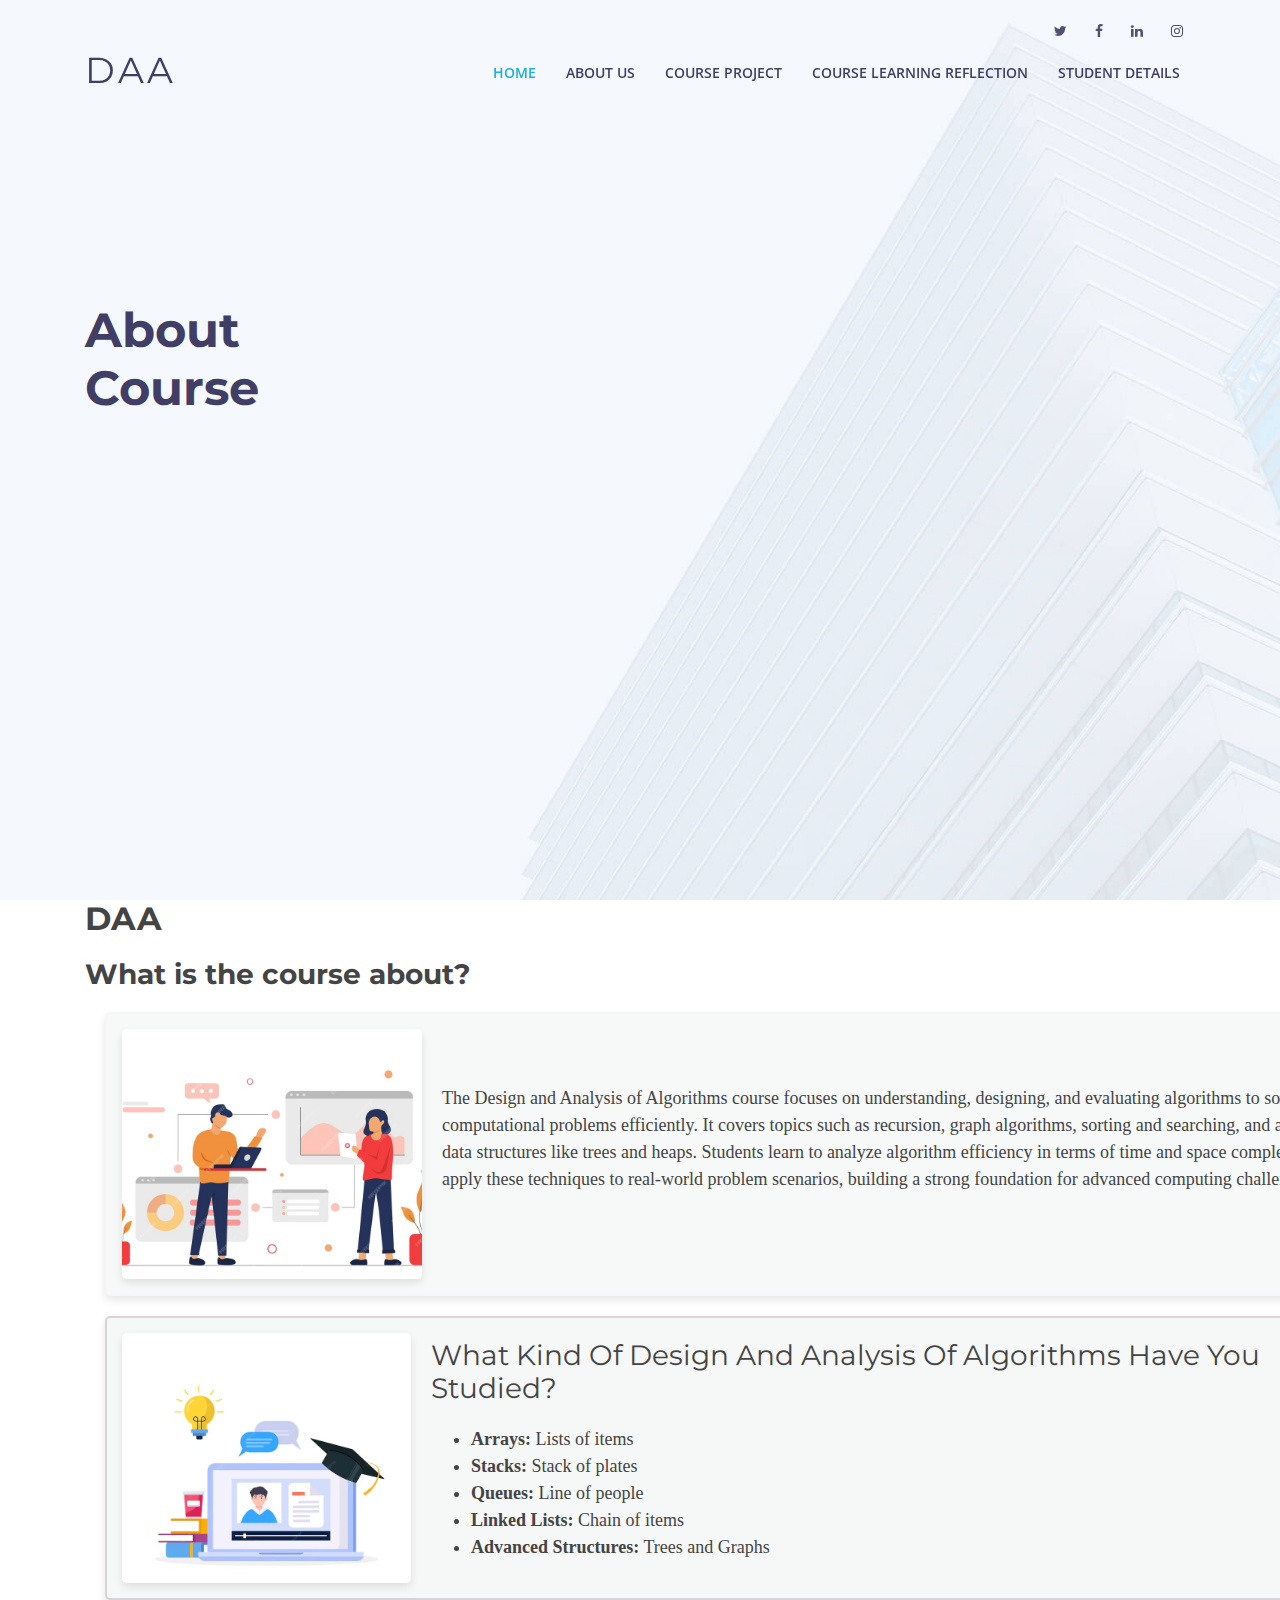
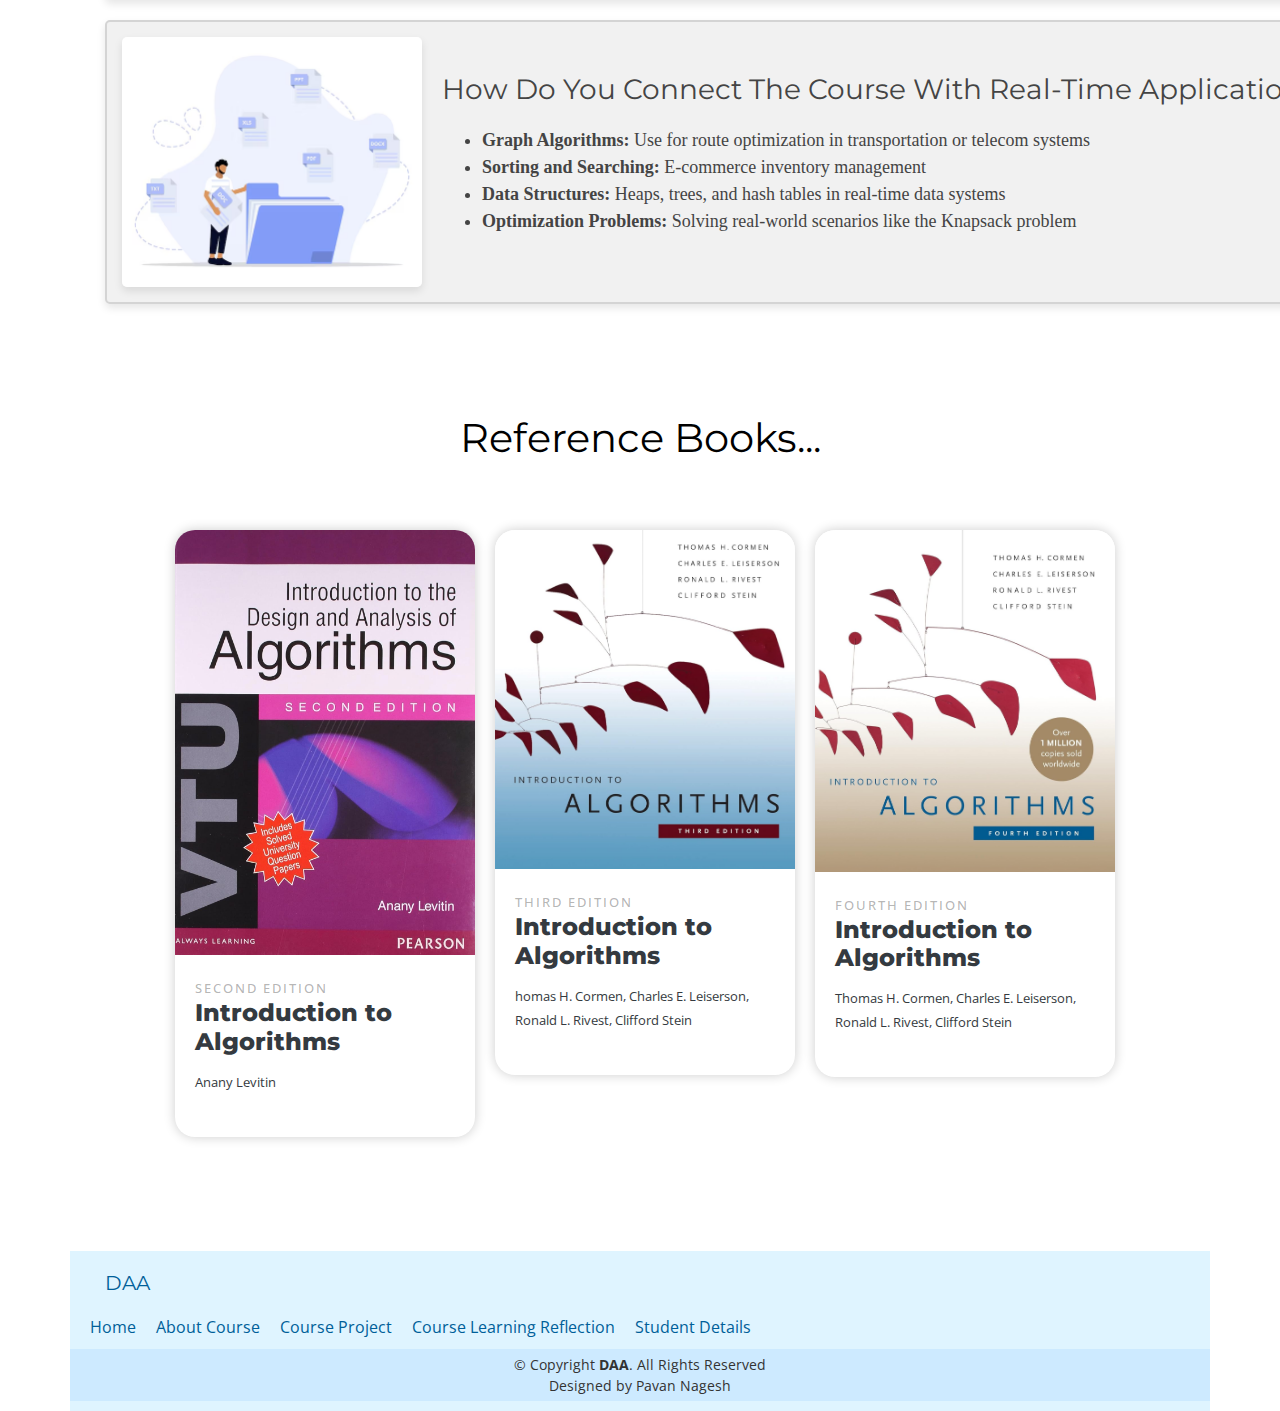
==== commit 4f00f0e9: "Update about course.html" ====
--- a/about course.html
+++ b/about course.html
@@ -509,7 +509,7 @@
           &copy; Copyright <strong>DAA</strong>. All Rights Reserved
         </div>
         <div class="credits">
-          Designed by Prajwal C Karigoudar
+          Designed by Pavan Nagesh
         </div>
       </div>
     </div>
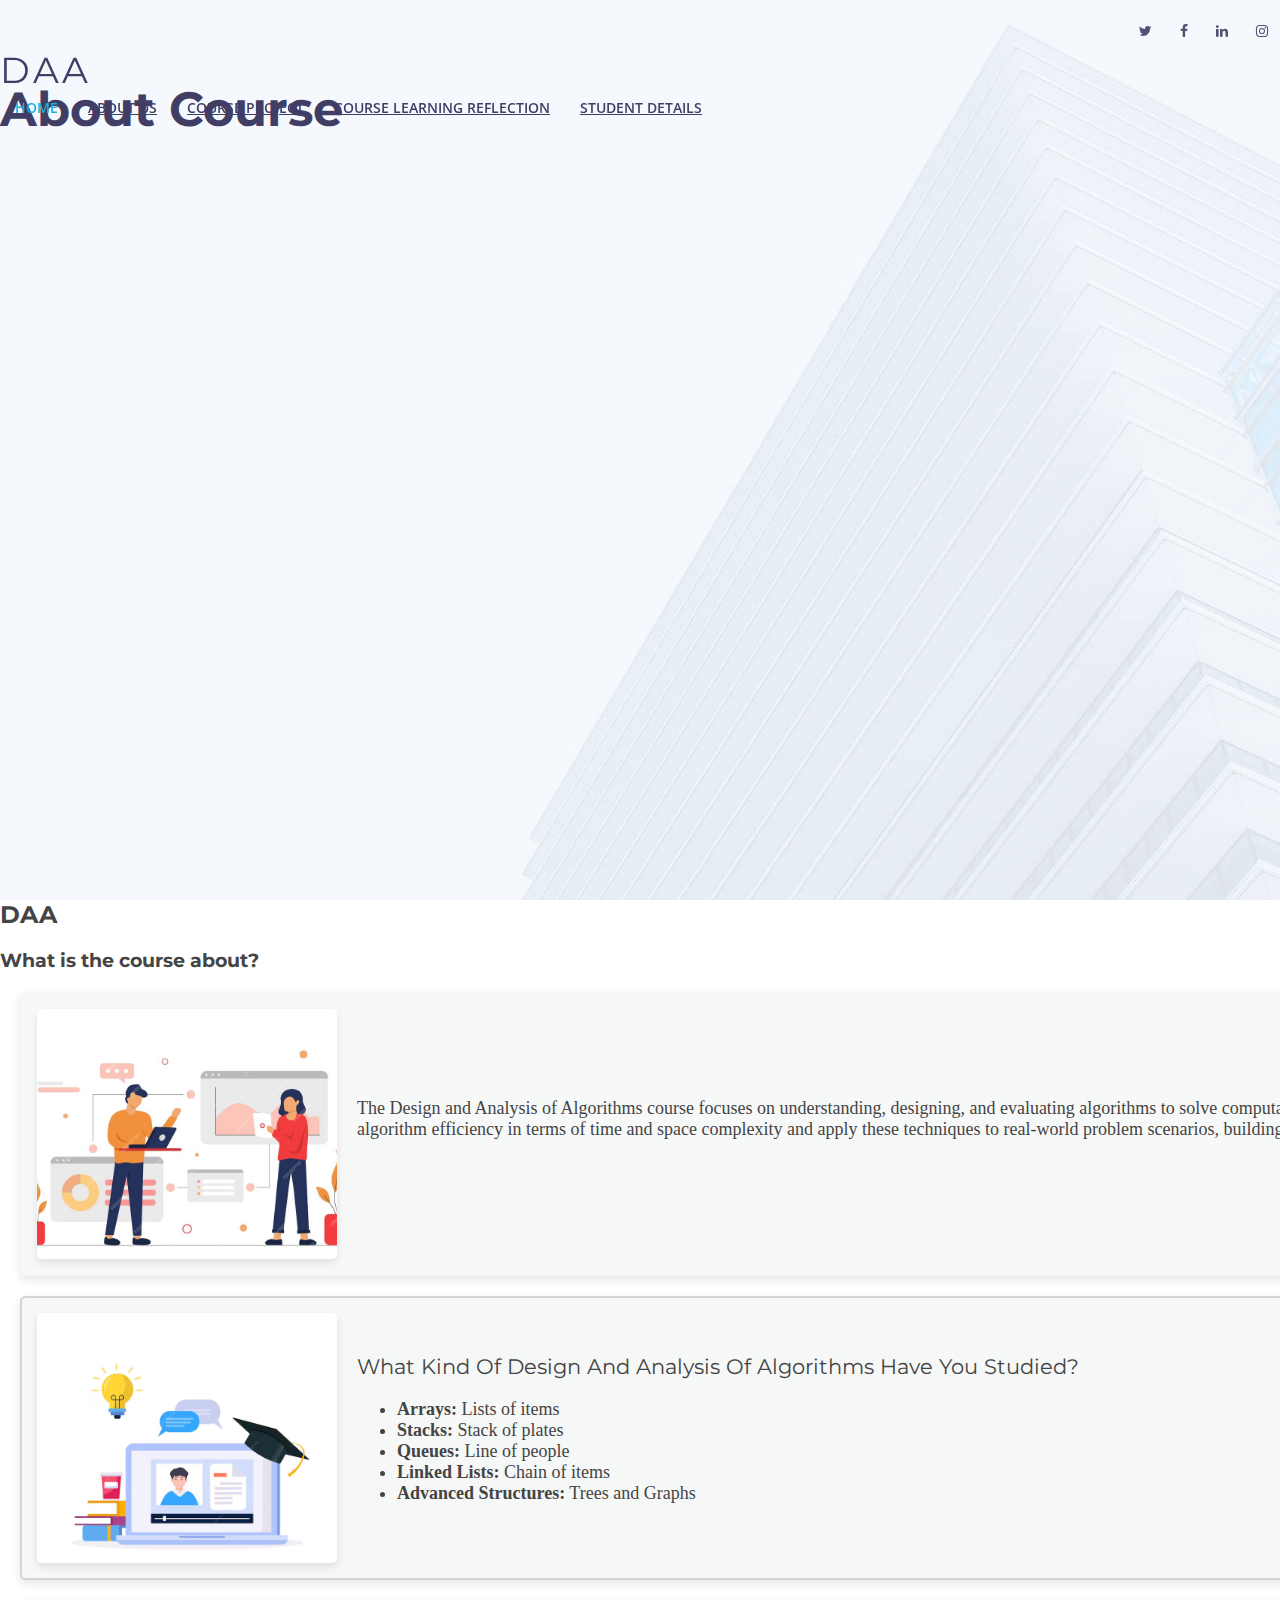
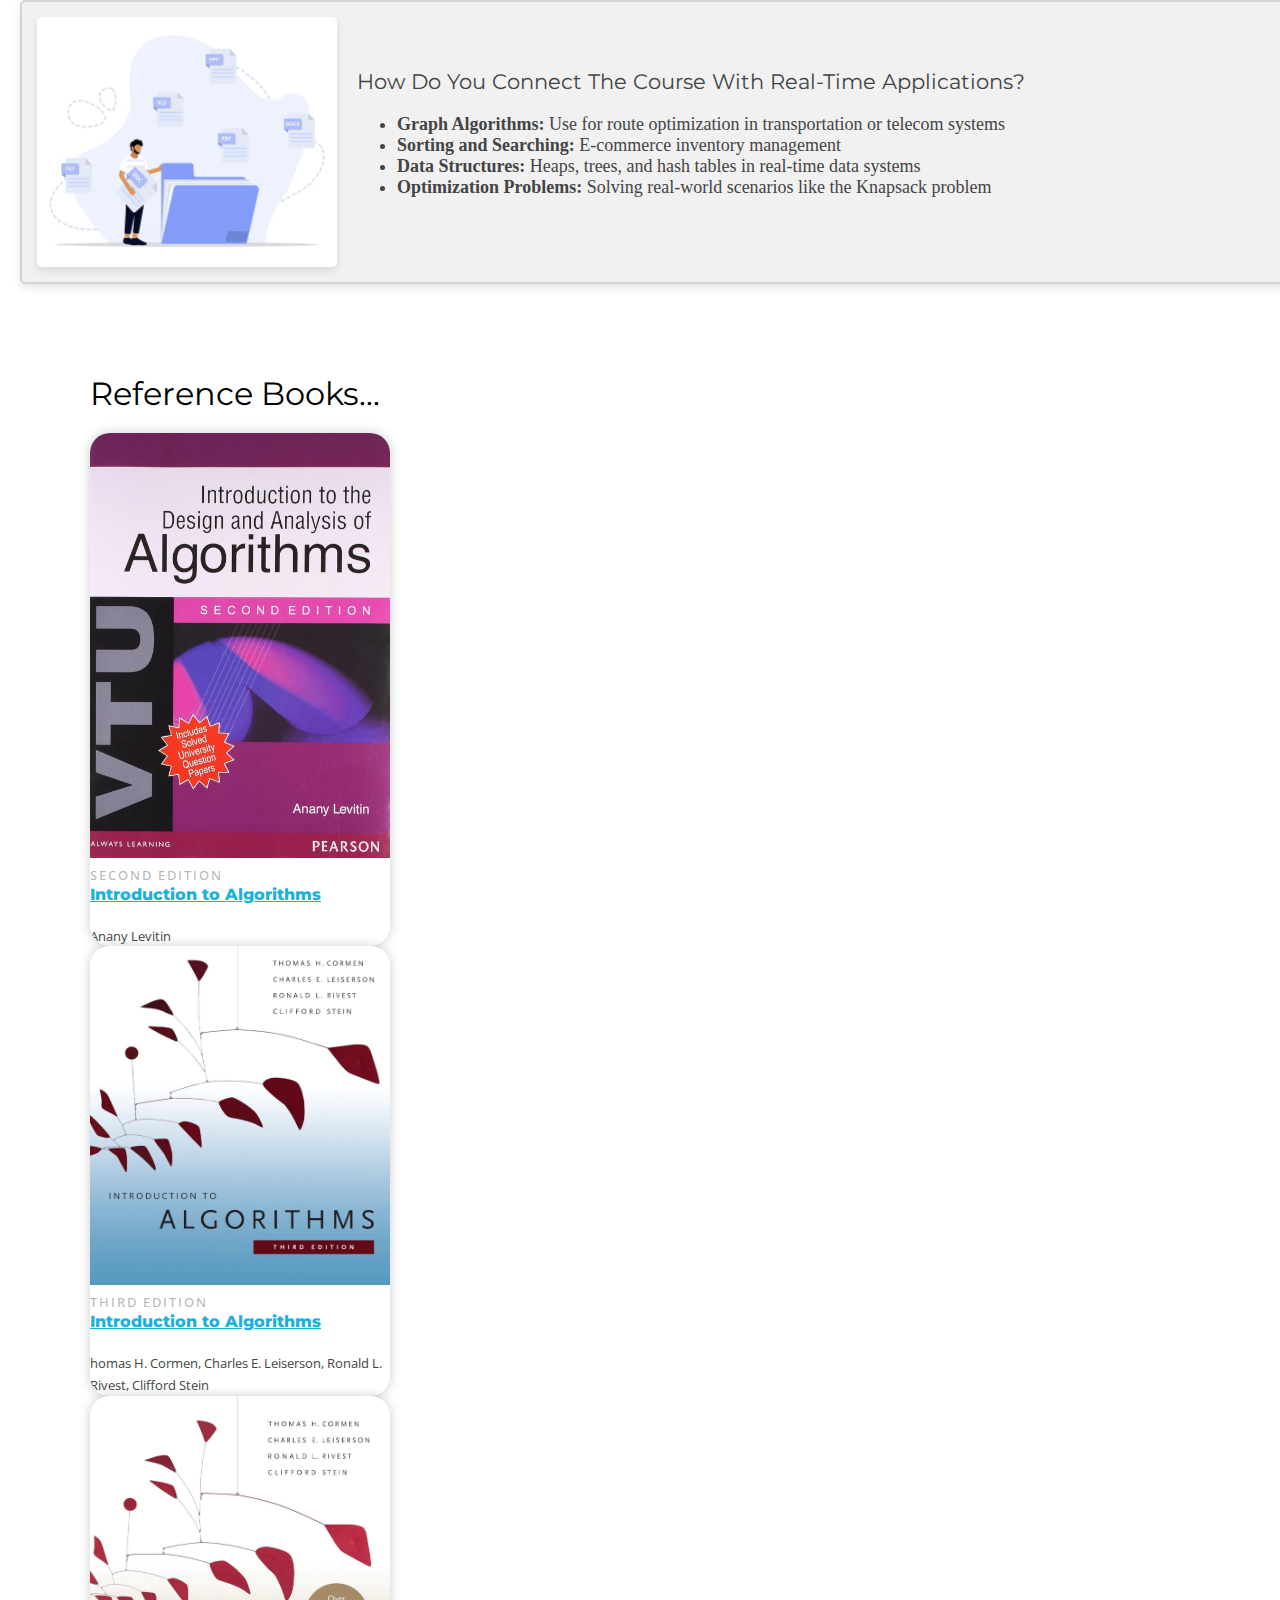
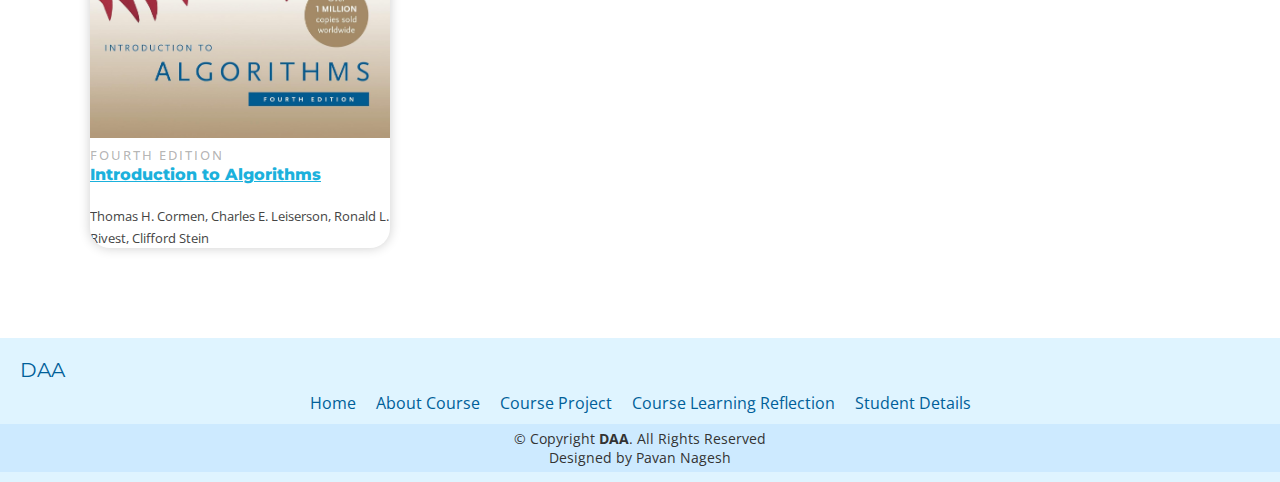
==== commit 451c9d55: "Update about course.html" ====
--- a/about course.html
+++ b/about course.html
@@ -15,7 +15,6 @@
   <link href="https://fonts.googleapis.com/css?family=Open+Sans:300,300i,400,400i,500,600,700,700i|Montserrat:300,400,500,600,700" rel="stylesheet">
 
   <!-- Bootstrap CSS File -->
-  <link href="lib/bootstrap/css/bootstrap.min.css" rel="stylesheet">
 
   <!-- Libraries CSS Files -->
   <link href="lib/font-awesome/css/font-awesome.min.css" rel="stylesheet">
--- a/css/style.css
+++ b/css/style.css
@@ -10,7 +10,7 @@
 --------------------------------------------------------------*/
 
 body {
-  background: #fff;
+  background: #A9A9A9;
   color: #444;
   font-family: "Open Sans", sans-serif;
 }
@@ -1337,4 +1337,4 @@
   #footer .footer-top .social-links a {
     margin-bottom: 25px;
   }
-}+}
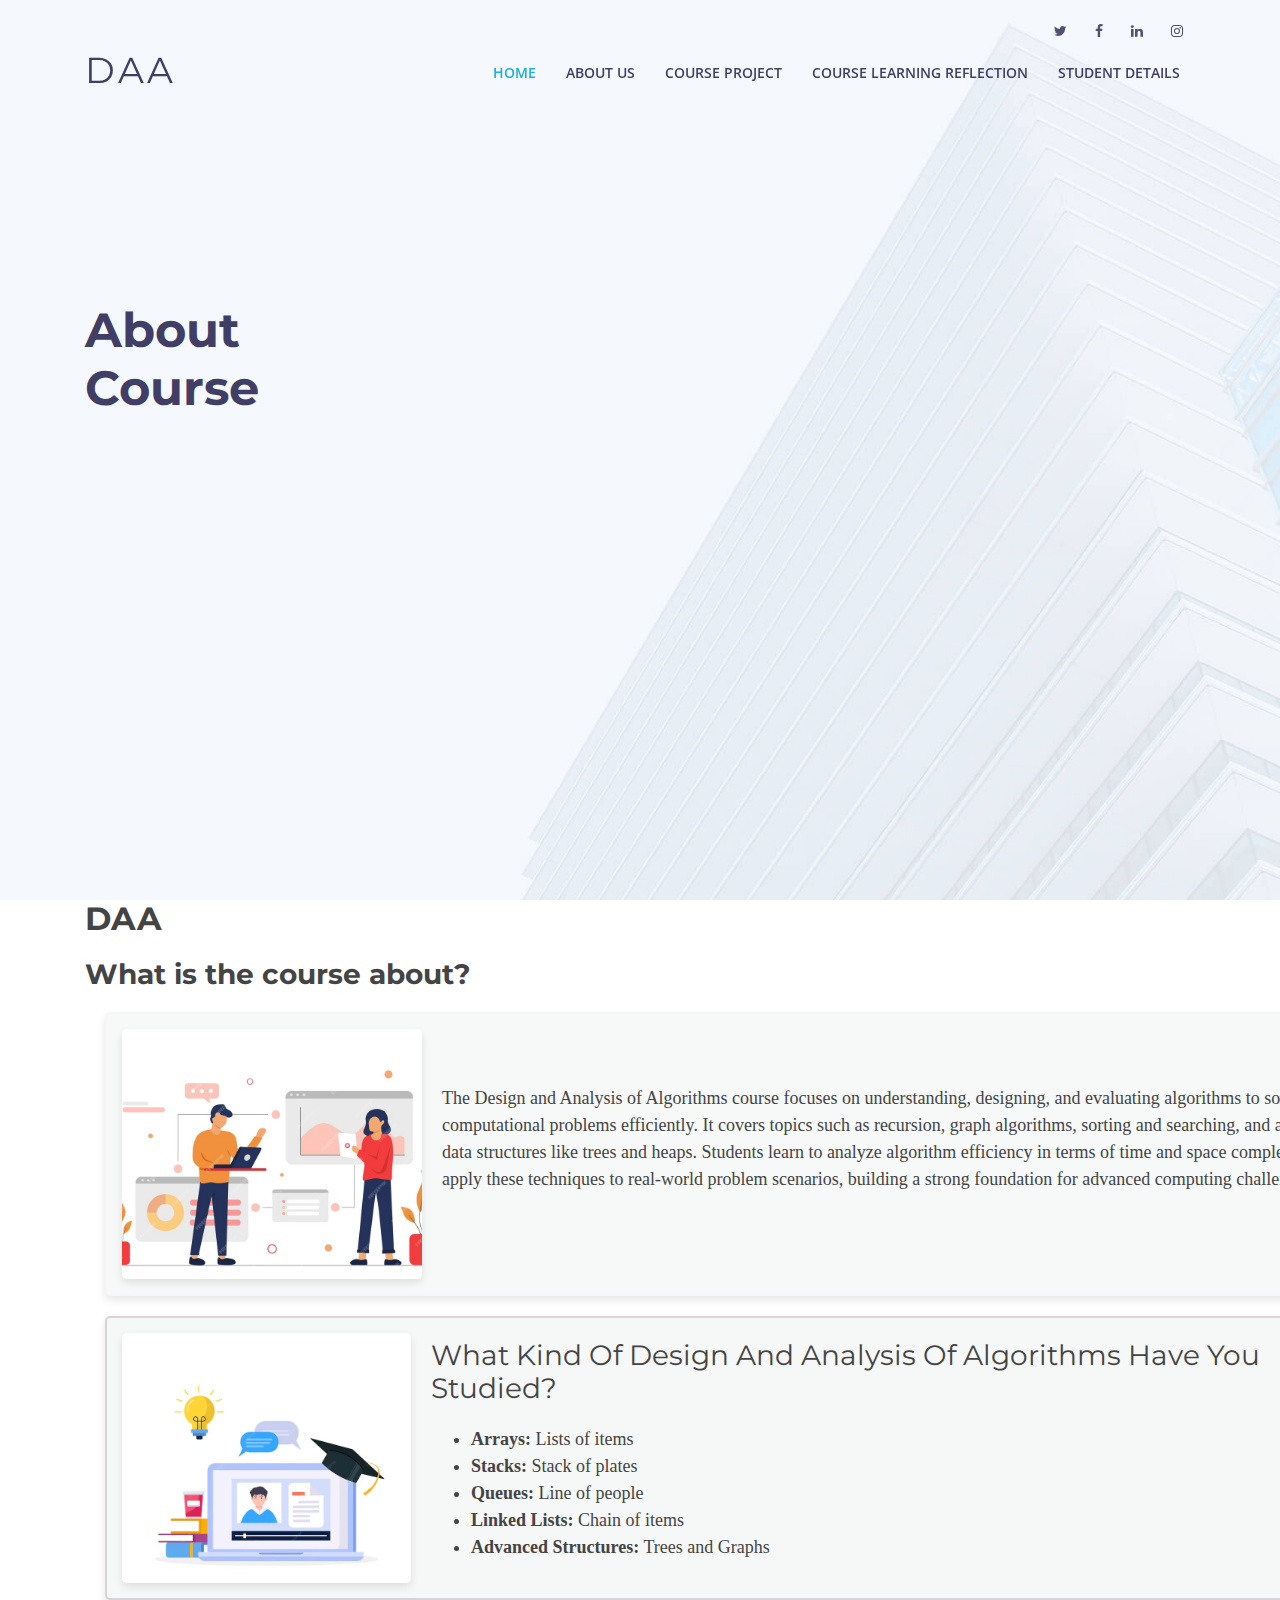
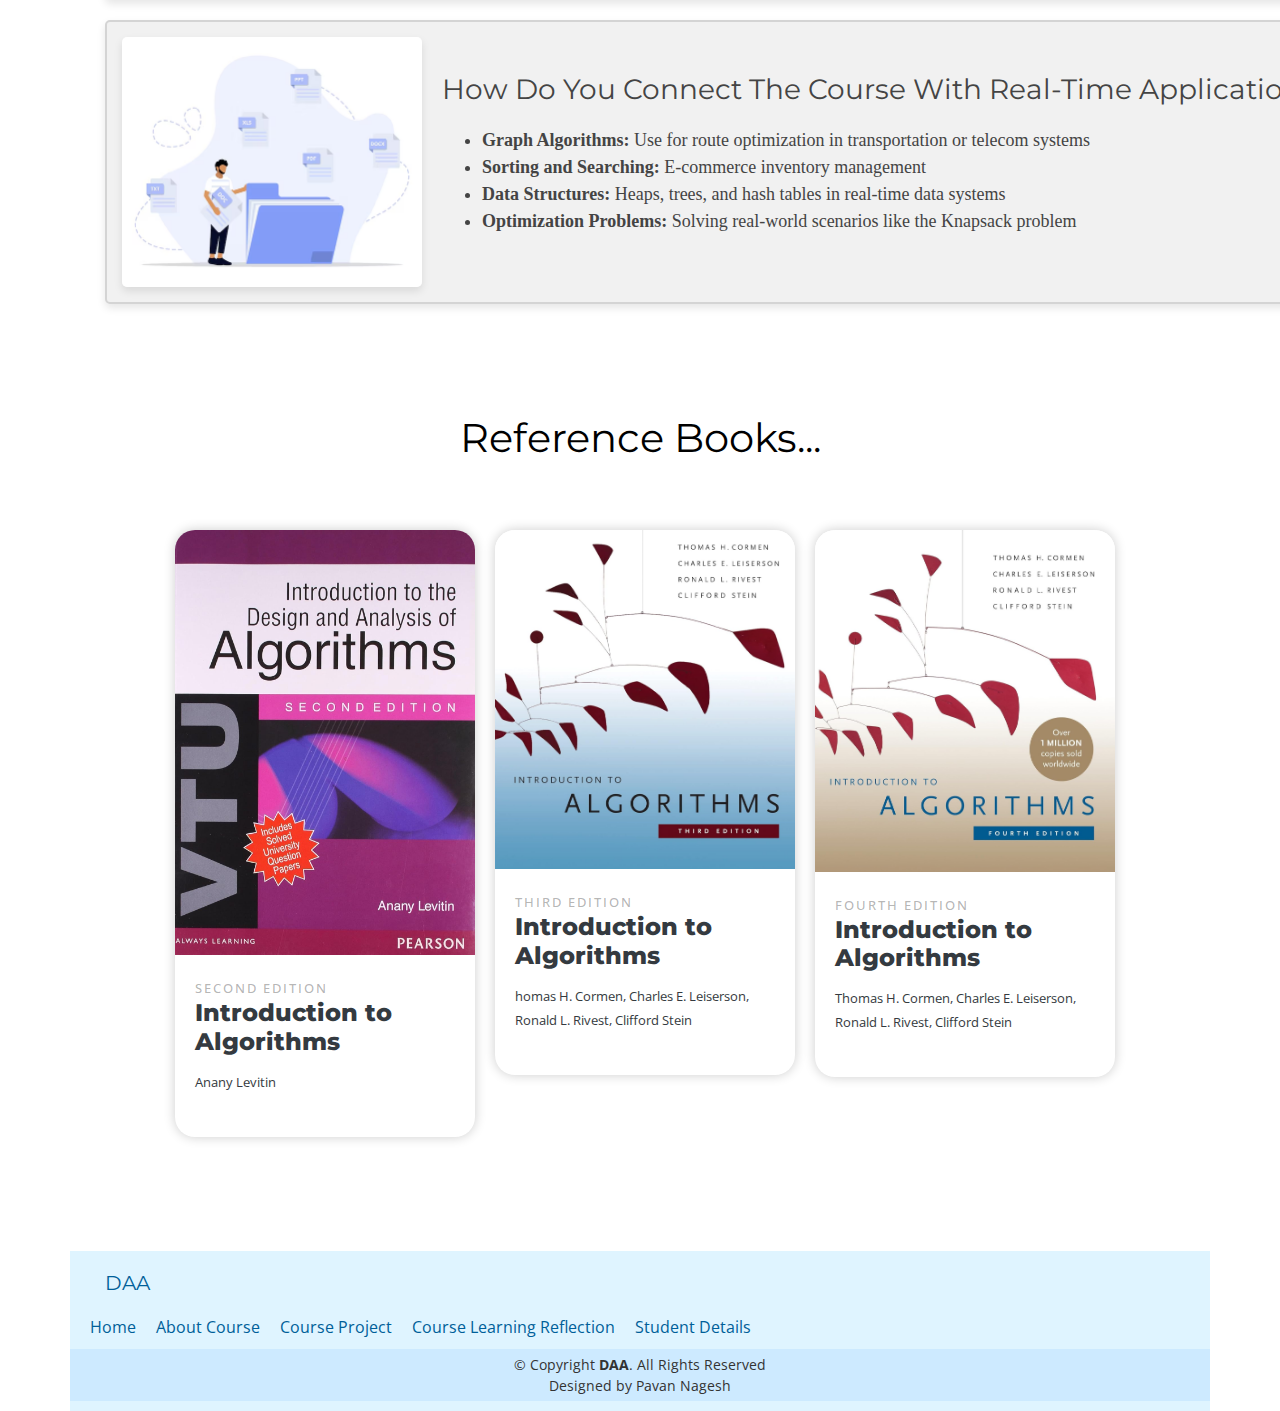
==== commit 93880b49: "Update about course.html" ====
--- a/about course.html
+++ b/about course.html
@@ -15,6 +15,7 @@
   <link href="https://fonts.googleapis.com/css?family=Open+Sans:300,300i,400,400i,500,600,700,700i|Montserrat:300,400,500,600,700" rel="stylesheet">
 
   <!-- Bootstrap CSS File -->
+  <link href="lib/bootstrap/css/bootstrap.min.css" rel="stylesheet">
 
   <!-- Libraries CSS Files -->
   <link href="lib/font-awesome/css/font-awesome.min.css" rel="stylesheet">
